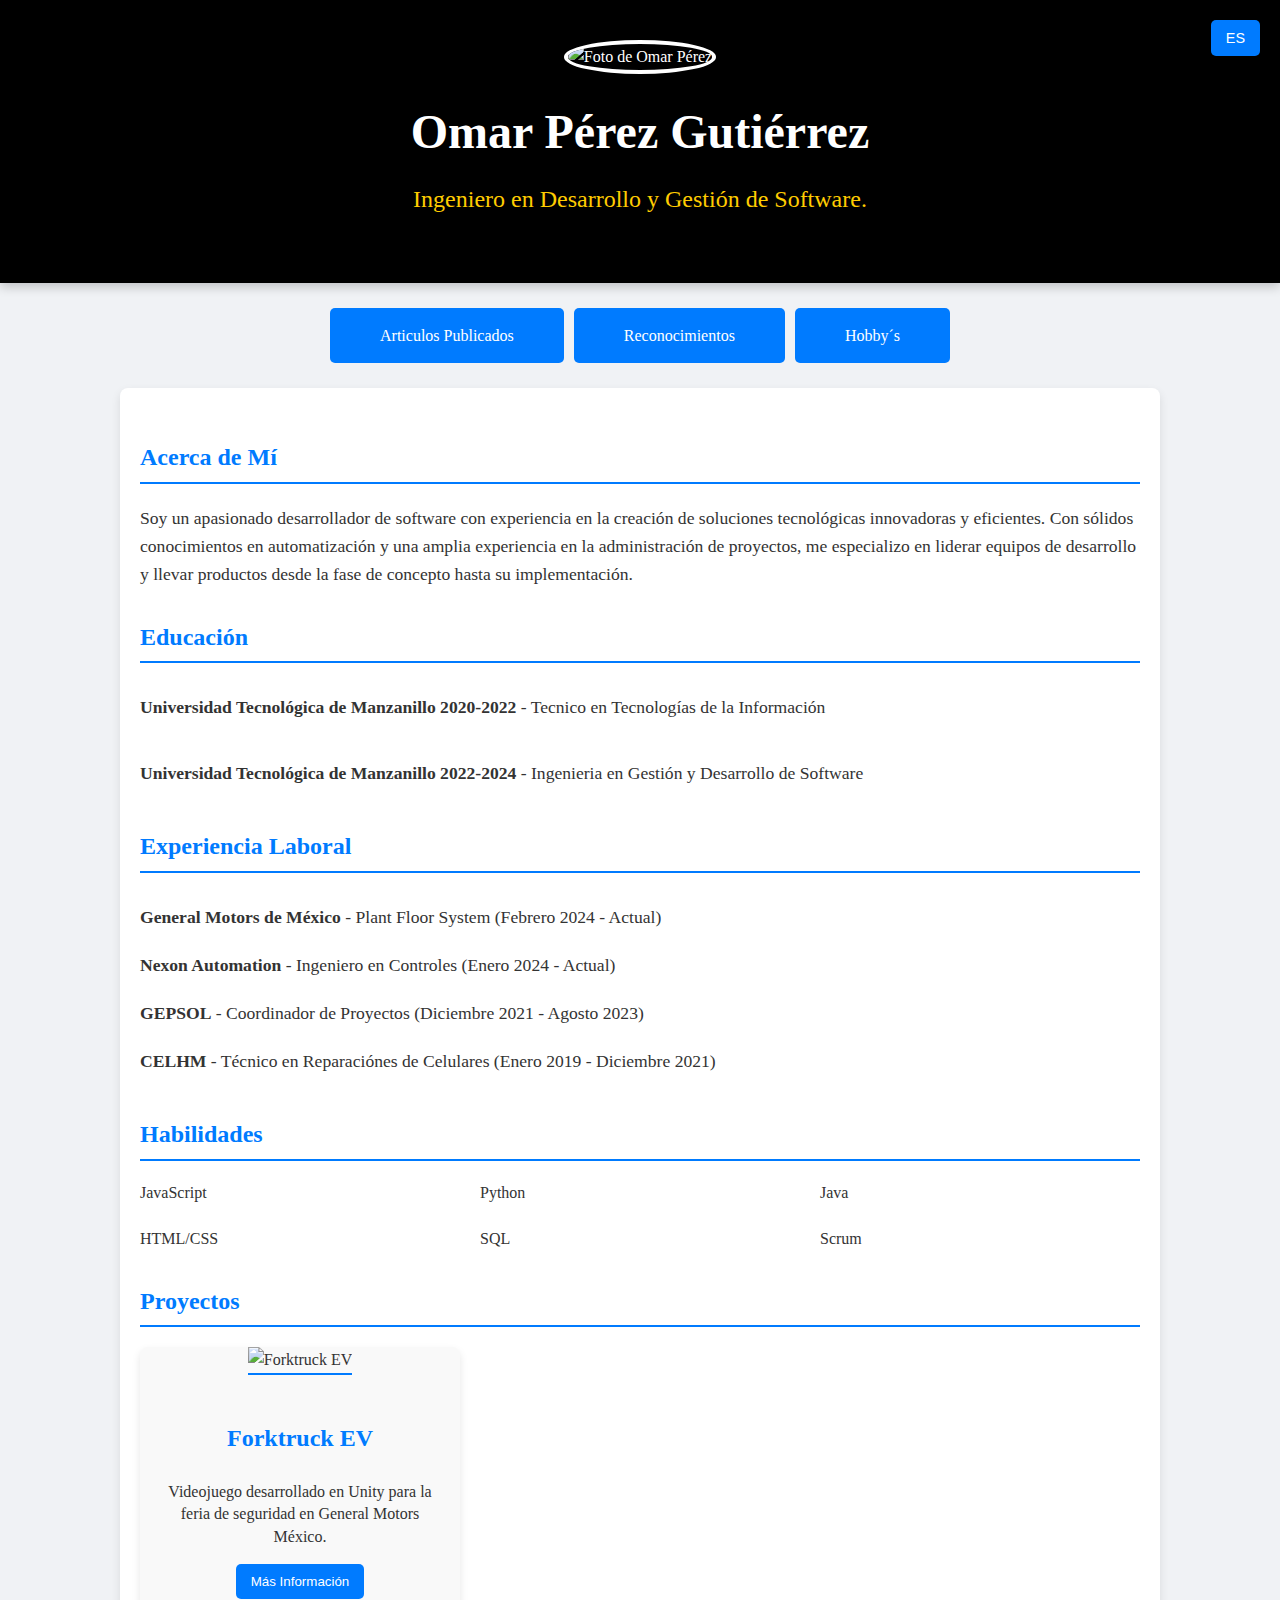
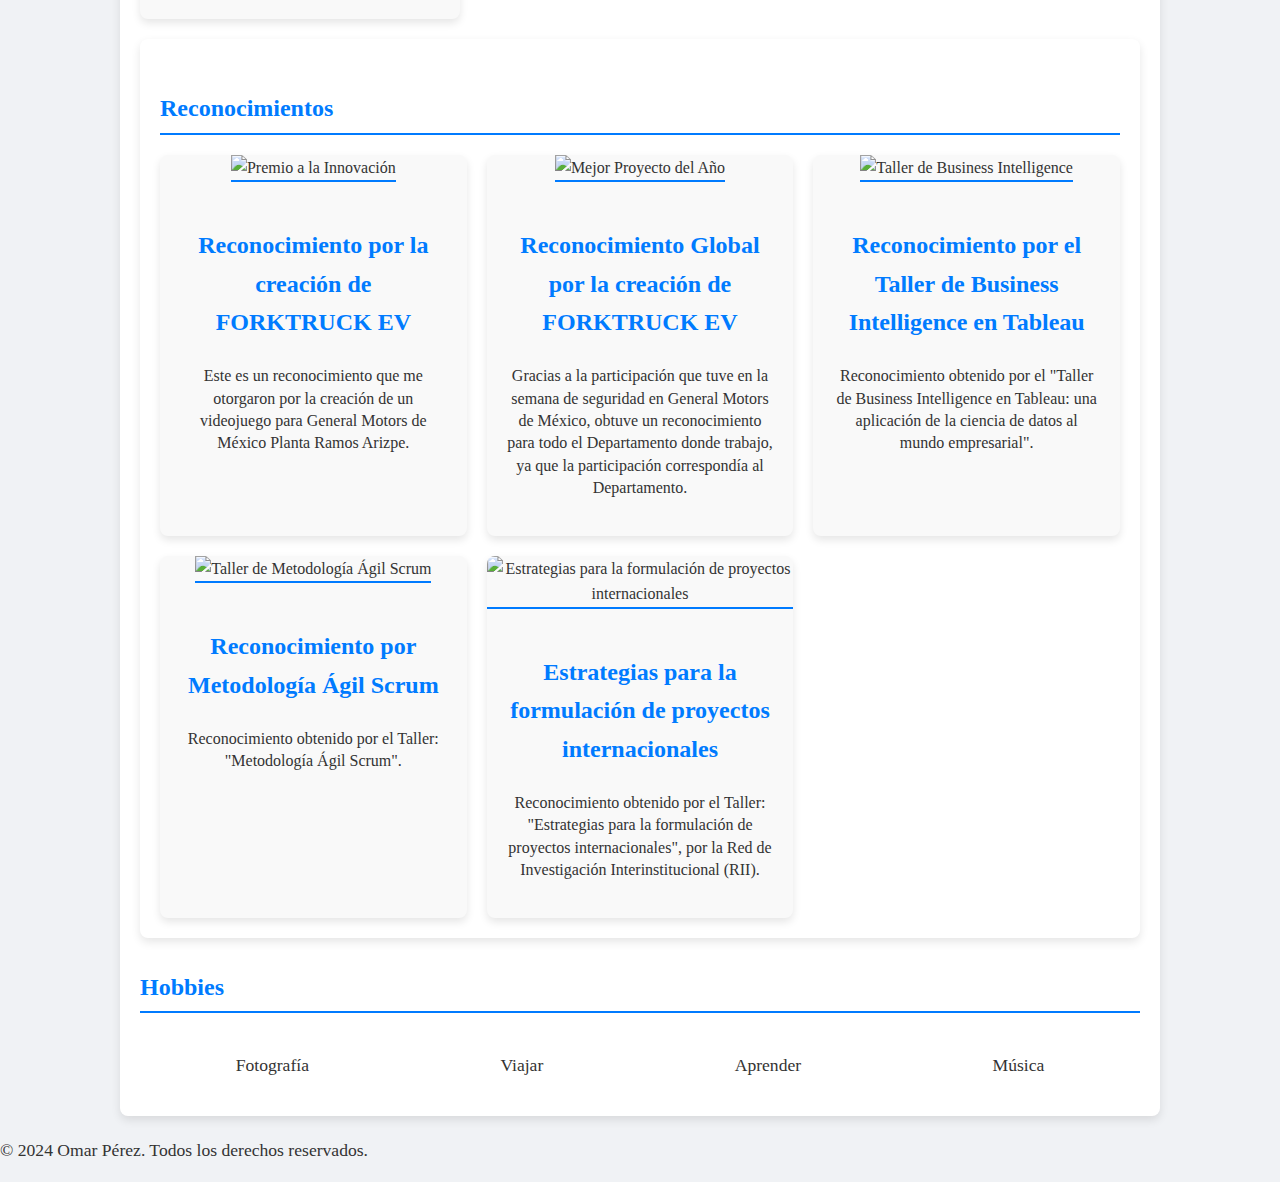
==== index.html @ abc19442 "Update index.html" ====
<!DOCTYPE html>
<html lang="es">
<head>
    <meta charset="UTF-8">
    <meta name="viewport" content="width=device-width, initial-scale=1.0">
    <title>Currículum de Omar Pérez</title>
    <link rel="stylesheet" href="styles.css">
  <link rel="shortcut icon" href="https://png.pngtree.com/png-vector/20230408/ourmid/pngtree-cv-icon-vector-design-png-image_6673358.png" />
</head>
<body>

<header>
    <button class="language-toggle" onclick="toggleLanguage()">ES</button>
    <img src="https://media.licdn.com/dms/image/v2/D4E03AQFWwnDQMHV_rg/profile-displayphoto-shrink_800_800/profile-displayphoto-shrink_800_800/0/1728827724752?e=1735171200&v=beta&t=UjxRoz3F2d8dBioPsWRcPm0GmBmwcC8CNykgs4Djg0Y" alt="Foto de Omar Pérez" class="profile-pic">
    <h1>Omar Pérez Gutiérrez</h1>
    <p>Ingeniero en Desarrollo y Gestión de Software.</p>
</header>
  
  
<div class="button-container">
    <a href="articulos.thml" class="button">Articulos Publicados</a>
    <a href="pagina2.html" class="button">Reconocimientos</a>
    <a href="pagina3.html" class="button">Hobby´s</a>
</div>
  
  
  
<div class="container">
    <!-- Acerca de Mí -->
    <section id="acerca-de-mi">
        <h2>Acerca de Mí</h2>
        <p>Soy un apasionado desarrollador de software con experiencia en la creación de soluciones tecnológicas innovadoras y eficientes. Con sólidos conocimientos en automatización y una amplia experiencia en la administración de proyectos, me especializo en liderar equipos de desarrollo y llevar productos desde la fase de concepto hasta su implementación.</p>
    </section>

    <!-- Educación -->
    <section id="educacion">
        <h2>Educación</h2>
        <ul>
            <li><strong>Universidad Tecnológica de Manzanillo 2020-2022</strong> - Tecnico en Tecnologías de la Información</li>
        </ul>
      <ul>
            <li><strong>Universidad Tecnológica de Manzanillo 2022-2024</strong> - Ingenieria en Gestión y Desarrollo de Software</li>
        </ul>
      
    </section>

    <!-- Experiencia -->
    <section id="experiencia">
        <h2>Experiencia Laboral</h2>
        <ul>
            <li><strong>General Motors de México</strong> - Plant Floor System (Febrero 2024 - Actual)</li>
            <li><strong>Nexon Automation</strong> - Ingeniero en Controles (Enero 2024 - Actual)</li>
            <li><strong>GEPSOL</strong> - Coordinador de Proyectos (Diciembre 2021 - Agosto 2023)</li>
            <li><strong>CELHM</strong> - Técnico en Reparaciónes de Celulares (Enero 2019 - Diciembre 2021)</li>
        </ul>
    </section>
  
 <!-- Habilidades -->
    <section id="habilidades">
        <h2>Habilidades</h2>
        <div class="skills">
            <div>JavaScript</div>
            <div>Python</div>
            <div>Java</div>
            <div>HTML/CSS</div>
            <div>SQL</div>
            <div>Scrum</div>
        </div>
    </section>
  
    <!-- Proyectos -->
    <section id="proyectos">
        <h2>Proyectos</h2>
        <div class="card-container">
            <div class="card">
                <img src="https://media.licdn.com/dms/image/v2/D4E2DAQHV6IVR4_UrGA/profile-treasury-image-shrink_1920_1920/profile-treasury-image-shrink_1920_1920/0/1728596674901?e=1730152800&v=beta&t=wnvPWV7VGn-40qWFDPG9XLgu1O3FG4eMi6cEp6OR1-s" alt="Forktruck EV">
                <div class="card-content">
                    <h3>Forktruck EV</h3>
                    <p>Videojuego desarrollado en Unity para la feria de seguridad en General Motors México.</p>
                    <button class="info-button" onclick="showAlert()">Más Información</button>
                </div>
            </div>
            <!-- Agregar más proyectos aquí -->
          
        </div>
    </section>

  
  
<div class="container">
    <!-- Sección de Reconocimientos -->
    <section id="reconocimientos">
        <h2>Reconocimientos</h2>
        <div class="card-container">
            <div class="card">
                <img src="https://media.licdn.com/dms/image/v2/D4E2DAQHeWmFbeBJMnQ/profile-treasury-image-shrink_800_800/profile-treasury-image-shrink_800_800/0/1728676182315?e=1730149200&v=beta&t=CDo5J23IGkEI3jmJxhGGnj2z08sGaFgPCqKEMFuv-Xg" alt="Premio a la Innovación" >
                <div class="card-content">
                    <h3>Reconocimiento por la creación de FORKTRUCK EV</h3>
                    <p>Este es un reconocimiento que me otorgaron por la creación de un videojuego para General Motors de México Planta Ramos Arizpe.</p>
                </div>
            </div>
            <div class="card">
                <img src="https://media.licdn.com/dms/image/v2/D4E2DAQE7HsrekySH8A/profile-treasury-image-shrink_800_800/profile-treasury-image-shrink_800_800/0/1728680442780?e=1730152800&v=beta&t=YSi068hPWlJ6Jw6rW6gj3Cw-pwyi7NmF3JpcMNuL_R4" alt="Mejor Proyecto del Año">
                <div class="card-content">
                    <h3>Reconocimiento Global por la creación de FORKTRUCK EV</h3>
                    <p>Gracias a la participación que tuve en la semana de seguridad en General Motors de México, obtuve un reconocimiento para todo el Departamento donde trabajo, ya que la participación correspondía al Departamento.</p>
                </div>
            </div>
            <div class="card">
                <img src="https://media.licdn.com/dms/image/v2/D4E22AQFPoexVMvzWmA/feedshare-shrink_2048_1536/feedshare-shrink_2048_1536/0/1714673276203?e=1732752000&v=beta&t=sOwDbNfxE-YDXv6HWOwrVwE-HjGouhTrXp4DrkxqQ0k" alt="Taller de Business Intelligence">
                <div class="card-content">
                    <h3>Reconocimiento por el Taller de Business Intelligence en Tableau</h3>
                    <p>Reconocimiento obtenido por el "Taller de Business Intelligence en Tableau: una aplicación de la ciencia de datos al mundo empresarial".</p>
                </div>
            </div>
            <div class="card">
                <img src="https://media.licdn.com/dms/image/v2/D4D22AQEtXjODZ8j4Jg/feedshare-shrink_2048_1536/feedshare-shrink_2048_1536/0/1714673725637?e=1732752000&v=beta&t=wKYGNKyriSaJUzuvsR-f1SkUP4nhFpG_pyFwAxkLb04" alt="Taller de Metodología Ágil Scrum">
                <div class="card-content">
                    <h3>Reconocimiento por Metodología Ágil Scrum</h3>
                    <p>Reconocimiento obtenido por el Taller: "Metodología Ágil Scrum".</p>
                </div>
            </div>
            <div class="card">
                <img src="https://media.licdn.com/dms/image/v2/D4D22AQEaBu2p-6vHUw/feedshare-shrink_2048_1536/feedshare-shrink_2048_1536/0/1714673866809?e=1732752000&v=beta&t=qMdxqdF_9UaFSM4TK4jXnQ0ti-fmVT1AEsrVL18Zb3I" alt="Estrategias para la formulación de proyectos internacionales">
                <div class="card-content">
                    <h3>Estrategias para la formulación de proyectos internacionales</h3>
                    <p>Reconocimiento obtenido por el Taller: "Estrategias para la formulación de proyectos internacionales", por la Red de Investigación Interinstitucional (RII).</p>
                </div>
            </div>
        </div>
    </section>

 
</div>

  
  
  
    <!-- Hobbies -->
    <section id="hobbies">
        <h2>Hobbies</h2>
        <div class="hobbies-container">
            <div class="hobby-item">
                <i class="fas fa-camera"></i>
                <p>Fotografía</p>
            </div>
            <div class="hobby-item">
                <i class="fas fa-plane"></i>
                <p>Viajar</p>
            </div>
            <div class="hobby-item">
                <i class="fas fa-book"></i>
                <p>Aprender</p>
            </div>
            <div class="hobby-item">
                <i class="fas fa-music"></i>
                <p>Música</p>
            </div>
        </div>
    </section>
</div>

<footer>
    <p>&copy; 2024 Omar Pérez. Todos los derechos reservados.</p>
</footer>

<!-- Contenedor de la alerta -->
<div id="alert">
    <div class="alert-content">
        <button class="close-button" onclick="closeAlert()">Cerrar</button>
        <h2>Información del Proyecto</h2>
        <p>Forktruck EV fue desarrollado en Unity Hub para la feria de seguridad de General Motors México, combinando gamificación y aprendizaje sobre seguridad industrial.</p>
    </div>
</div>

<script src="scripts.js"></script>
</body>
</html>
---- styles.css ----
/* Estilos Generales */
body {
    font<!DOCTYPE html>
<html lang="es">
<head>
    <meta charset="UTF-8">
    <meta name="viewport" content="width=device-width, initial-scale=1.0">
    <title>Currículum de Omar Pérez</title>
    <link rel="stylesheet" href="styles.css">
</head>
<body>

<header>
    <button class="language-toggle" onclick="toggleLanguage()">ES</button>
    <img src="https://media.licdn.com/dms/image/v2/D4E03AQFWwnDQMHV_rg/profile-displayphoto-shrink_800_800/profile-displayphoto-shrink_800_800/0/1728827724752?e=1735171200&v=beta&t=UjxRoz3F2d8dBioPsWRcPm0GmBmwcC8CNykgs4Djg0Y" alt="Foto de Omar Pérez" class="profile-pic">
    <h1>Omar Pérez Gutiérrez</h1>
    <p>Ing. en Desarrollo y Gestión de Software | Software Development and Management Engineer.</p>
</header>

<div class="container">
    <!-- Acerca de Mí -->
    <section id="acerca-de-mi">
        <h2>Acerca de Mí</h2>
        <p>Soy un apasionado desarrollador de software con experiencia en la creación de soluciones tecnológicas innovadoras y eficientes. Con sólidos conocimientos en automatización y una amplia experiencia en la administración de proyectos, me especializo en liderar equipos de desarrollo y llevar productos desde la fase de concepto hasta su implementación.</p>
    </section>

    <!-- Educación -->
    <section id="educacion">
        <h2>Educación</h2>
        <ul>
            <li><strong>Universidad Tecnológica de Manzanillo 2020-2022</strong> - Tecnico en Tecnologías de la Información</li>
        </ul>
      <ul>
            <li><strong>Universidad Tecnológica de Manzanillo 2022-2024</strong> - Ingenieria en Gestión y Desarrollo de Software</li>
        </ul>
      
    </section>

    <!-- Experiencia -->
    <section id="experiencia">
        <h2>Experiencia Laboral</h2>
        <ul>
            <li><strong>General Motors de México</strong> - Plant Floor System (Febrero 2024 - Actual)</li>
            <li><strong>Nexon Automation</strong> - Ingeniero en Controles (Enero 2024 - Actual)</li>
            <li><strong>GEPSOL</strong> - Coordinador de Proyectos (Diciembre 2021 - Agosto 2023)</li>
            <li><strong>CELHM</strong> - Técnico  (Enero 2019 - Diciembre 2021)</li>
        </ul>
    </section>
  
 <!-- Habilidades -->
    <section id="habilidades">
        <h2>Habilidades</h2>
        <div class="skills">
            <div>JavaScript</div>
            <div>Python</div>
            <div>Java</div>
            <div>HTML/CSS</div>
            <div>SQL</div>
            <div>Scrum</div>
        </div>
    </section>
  
    <!-- Proyectos -->
    <section id="proyectos">
        <h2>Proyectos</h2>
        <div class="card-container">
            <div class="card">
                <img src="https://media.licdn.com/dms/image/v2/D4E2DAQHV6IVR4_UrGA/profile-treasury-image-shrink_1920_1920/profile-treasury-image-shrink_1920_1920/0/1728596674901?e=1730152800&v=beta&t=wnvPWV7VGn-40qWFDPG9XLgu1O3FG4eMi6cEp6OR1-s" alt="Forktruck EV">
                <div class="card-content">
                    <h3>Forktruck EV</h3>
                    <p>Videojuego desarrollado en Unity para la feria de seguridad en General Motors México.</p>
                    <button class="info-button" onclick="showAlert()">Más Información</button>
                </div>
            </div>
            <!-- Agregar más proyectos aquí -->
          
        </div>
    </section>

    <!-- Reconocimientos -->
<section id="reconocimientos">
    <h2>Reconocimientos</h2>
    <div class="card-container">
        <div class="card">
            <img src="https://media.licdn.com/dms/image/v2/D4E2DAQHeWmFbeBJMnQ/profile-treasury-image-shrink_800_800/profile-treasury-image-shrink_800_800/0/1728676182315?e=1730149200&v=beta&t=CDo5J23IGkEI3jmJxhGGnj2z08sGaFgPCqKEMFuv-Xg" alt="Premio a la Innovación">
            <div class="card-content">
                <h3>Reconocimiento por la creación de FORKTRUCK EV</h3>
                <p>Este es un reconocimiento que me otorgaron por la creación de un videojuego para General Motors de México Planta Ramos Arizpe.</p>
            </div>
        </div>
        <div class="card">
            <img src="https://media.licdn.com/dms/image/v2/D4E2DAQE7HsrekySH8A/profile-treasury-image-shrink_800_800/profile-treasury-image-shrink_800_800/0/1728680442780?e=1730152800&v=beta&t=YSi068hPWlJ6Jw6rW6gj3Cw-pwyi7NmF3JpcMNuL_R4" alt="Mejor Proyecto del Año">
            <div class="card-content">
                <h3>Reconocimiento Global por la creación de FORKTRUCK EV</h3>
                <p>Gracias a la participación que tuve en la semana de seguridad en General Motors de México, obtuve un reconocimiento para todo el Departamento donde trabajo ya que la participación correspondía al Departamento, la creación del Videojuego fue realizada en su totalidad y obtuve apoyo de otras personas en la organización y realización del stand donde se presentó el videojuego.</p>
            </div>
        </div>
        <!-- Agregar más reconocimientos aquí -->
    </div>
</section>


    <!-- Hobbies -->
    <section id="hobbies">
        <h2>Hobbies</h2>
        <div class="hobbies-container">
            <div class="hobby-item">
                <i class="fas fa-camera"></i>
                <p>Fotografía</p>
            </div>
            <div class="hobby-item">
                <i class="fas fa-plane"></i>
                <p>Viajar</p>
            </div>
            <div class="hobby-item">
                <i class="fas fa-book"></i>
                <p>Aprender</p>
            </div>
            <div class="hobby-item">
                <i class="fas fa-music"></i>
                <p>Música</p>
            </div>
        </div>
    </section>
</div>

<footer>
    <p>&copy; 2024 Omar Pérez. Todos los derechos reservados.</p>
</footer>

<!-- Contenedor de la alerta -->
<div id="alert">
    <div class="alert-content">
        <button class="close-button" onclick="closeAlert()">Cerrar</button>
        <h2>Información del Proyecto</h2>
        <p>Forktruck EV fue desarrollado en Unity Hub para la feria de seguridad de General Motors México, combinando gamificación y aprendizaje sobre seguridad industrial.</p>
    </div>
</div>

<script src="scripts.js"></script>
</body>
</html>
-family: 'Roboto', sans-serif;
    margin: 0;
    padding: 0;
    background-color: #f0f2f5;
    color: #333;
    line-height: 1.6;
}

/* Encabezado */
header {
    background-color: #000;
    color: #fff;
    padding: 40px;
    text-align: center;
    background-image: url('https://source.unsplash.com/1600x900/?technology');
    background-size: cover;
    background-position: center;
    box-shadow: 0 4px 10px rgba(0, 0, 0, 0.2);
    position: relative;
}

header h1 {
    font-size: 3em;
    margin: 0;
}

header p {
    font-size: 1.5em;
    margin-top: 10px;
    color: #ffcc00;
}

/* Estilo para la imagen del perfil */
.profile-pic {
    width: 150px;
    height: 150px;
    border-radius: 50%;
    object-fit: cover;
    border: 4px solid #fff;
    box-shadow: 0 4px 8px rgba(0, 0, 0, 0.2);
    margin-bottom: 20px;
}

/* Botón de cambio de idioma */
.language-toggle {
    position: absolute;
    top: 20px;
    right: 20px;
    padding: 10px 15px;
    background-color: #007bff;
    color: #fff;
    border: none;
    border-radius: 5px;
    cursor: pointer;
    font-size: 0.9em;
    transition: background-color 0.3s;
}

.language-toggle:hover {
    background-color: #0056b3;
}

/* Contenedor Principal */
.container {
    max-width: 1000px;
    margin: 20px auto;
    padding: 20px;
    background-color: #fff;
    border-radius: 8px;
    box-shadow: 0 4px 10px rgba(0, 0, 0, 0.1);
}

h2 {
    color: #007bff;
    border-bottom: 2px solid #007bff;
    padding-bottom: 5px;
    margin-top: 30px;
}

p, ul {
    font-size: 1.1em;
}

ul {
    list-style-type: none;
    padding: 0;
}

ul li {
    padding: 10px 0;
}

/* Proyectos y Reconocimientos */
.card-container {
    display: grid;
    grid-template-columns: repeat(3, 1fr);
    gap: 20px;
    margin-top: 20px;
}

.card {
    background-color: #f9f9f9;
    border-radius: 8px;
    box-shadow: 0 4px 8px rgba(0, 0, 0, 0.1);
    overflow: hidden;
    text-align: center;
    transition: transform 0.3s;
}

.card:hover {
    transform: translateY(-5px);
}

.card img {
    width: 100%;
    height: 200px;
    object-fit: cover;
    border-bottom: 2px solid #007bff;
}

.card-content {
    padding: 20px;
}

.card-content h3 {
    color: #007bff;
    font-size: 1.5em;
}

.card-content p {
    font-size: 1em;
    line-height: 1.4;
}


/* Botón de información */
.info-button {
    padding: 10px 15px;
    background-color: #007bff;
    color: #fff;
    border: none;
    border-radius: 5px;
    cursor: pointer;
    transition: background-color 0.3s;
}

.info-button:hover {
    background-color: #0056b3;
}

/* Estilo de Hobbies */
.hobbies-container {
    display: flex;
    justify-content: space-around;
    margin-top: 20px;
}

.hobby-item {
    text-align: center;
}

.hobby-item i {
    font-size: 2em;
    color: #007bff;
}

/* Alerta */
#alert {
    display: none;
    position: fixed;
    top: 0;
    left: 0;
    width: 100%;
    height: 100%;
    background-color: rgba(0, 0, 0, 0.7);
    justify-content: center;
    align-items: center;
}

.alert-content {
    background-color: #fff;
    padding: 30px;
    border-radius: 8px;
    text-align: center;
    max-width: 400px;
    box-shadow: 0 4px 10px rgba(0, 0, 0, 0.3);
}

.close-button {
    background-color: #ff0000;
    color: #fff;
    border: none;
    padding: 10px 15px;
    border-radius: 5px;
    cursor: pointer;
    margin-bottom: 20px;
}

        /* Habilidades en Grid */
        .skills {
            display: grid;
            grid-template-columns: repeat(3, 1fr);
            gap: 20px;
        }

        .button-container {
            display: flex; /* Alinea los botones en horizontal */
            justify-content: center; /* Centra los botones */
            margin-top: 20px; /* Espacio superior */
        }
        .button {
            background-color: #007bff; /* Color de fondo del botón */
            border: none; /* Sin borde */
            color: white; /* Color del texto */
            padding: 15px 50px; /* Espaciado interno */
            text-align: center; /* Centra el texto */
            text-decoration: none; /* Sin subrayado */
            display: inline-block; /* Para que se comporten como botones */
            margin: 5px; /* Espacio entre botones */
            cursor: pointer; /* Cambia el cursor al pasar el mouse */
            border-radius: 5px; /* Bordes redondeados */
        }
        .button:hover {
            background-color: #45a049; /* Color de fondo al pasar el mouse */
        }
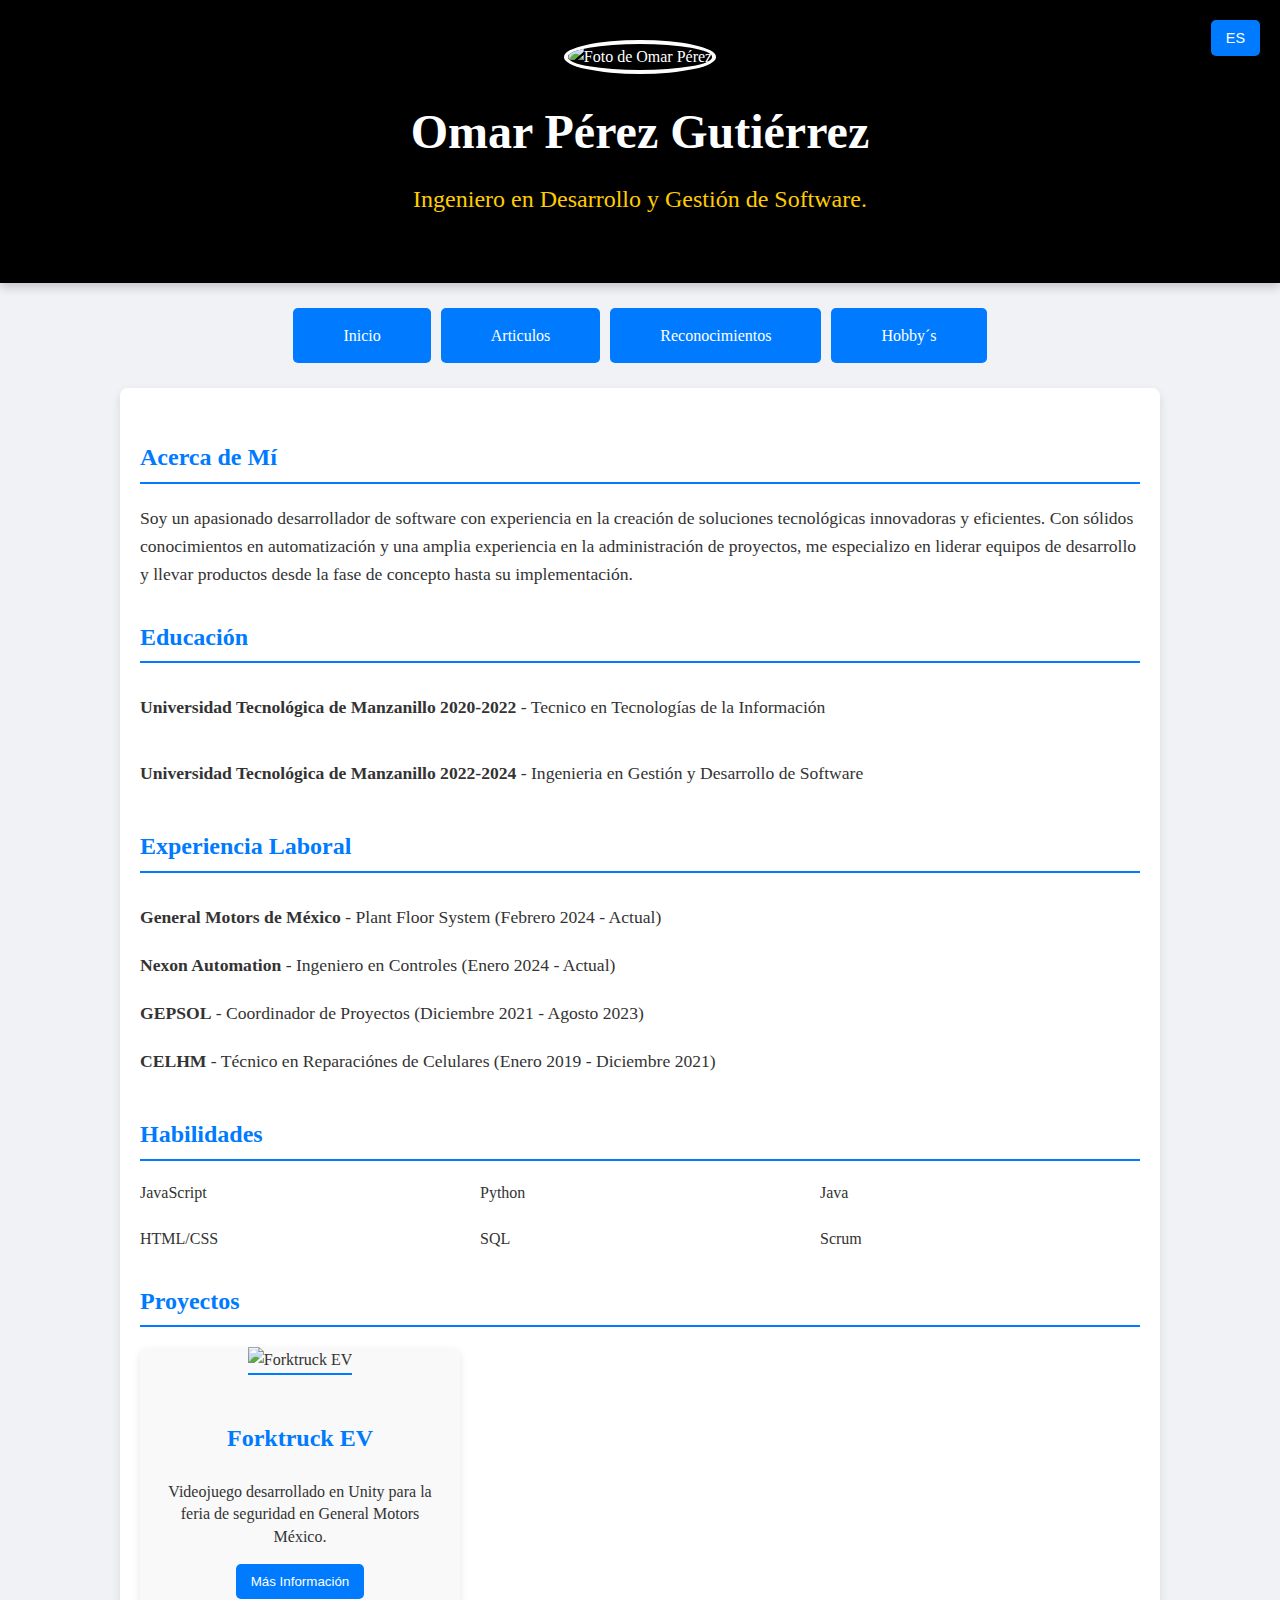
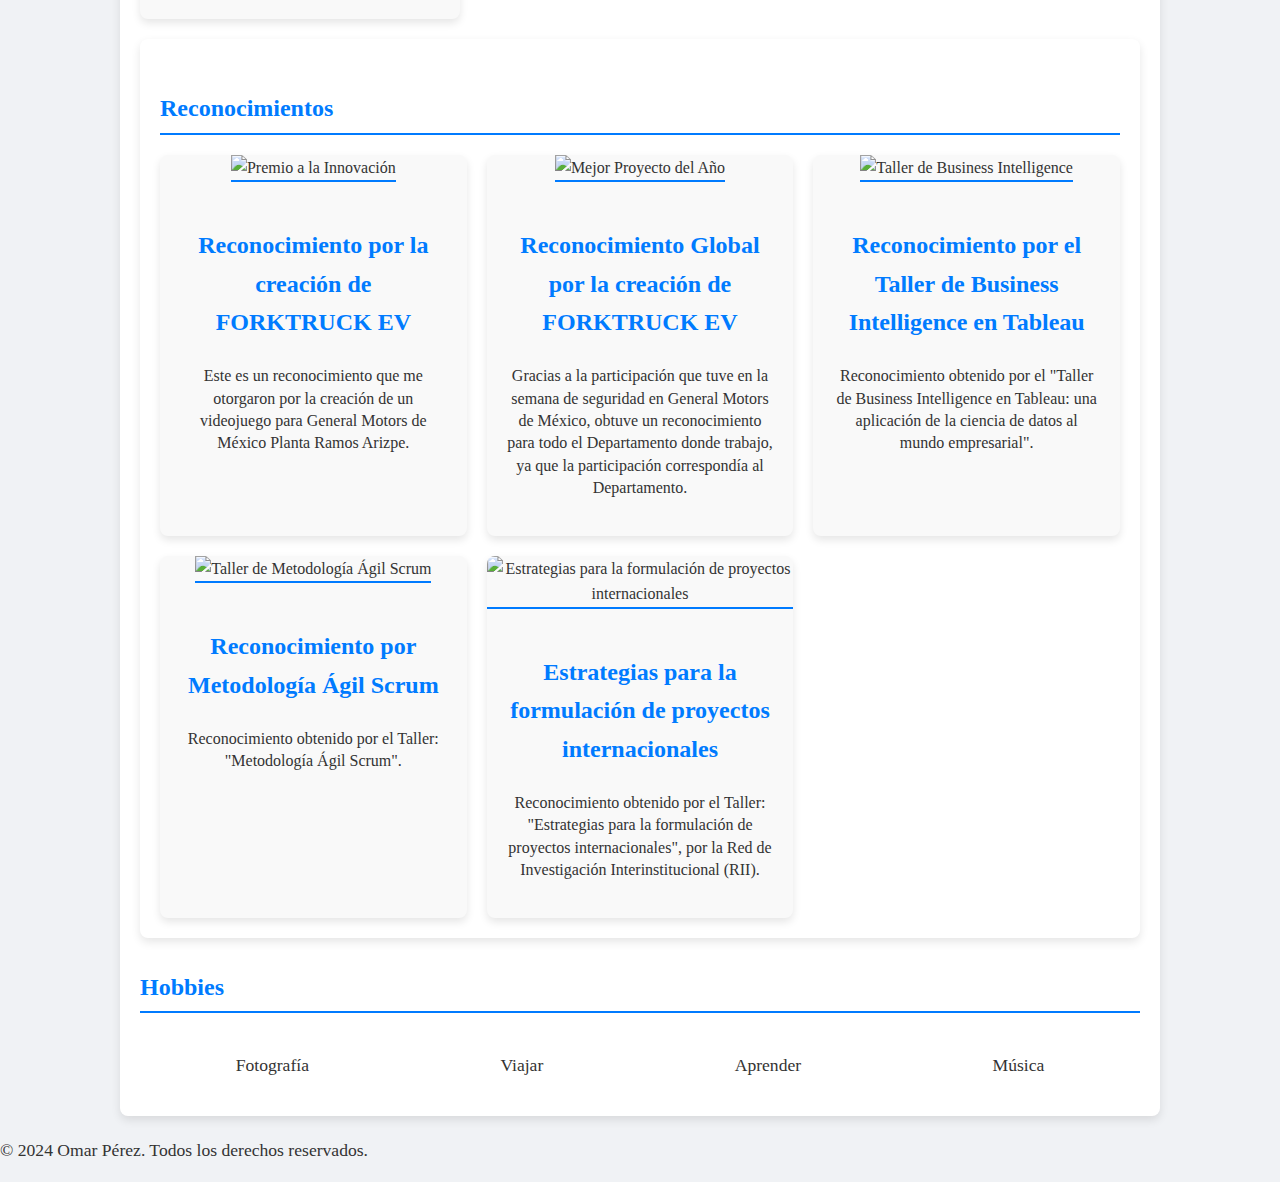
==== commit 8c60b309: "Update index.html" ====
--- a/index.html
+++ b/index.html
@@ -1,177 +1,176 @@
 <!DOCTYPE html>
 <html lang="es">
+
 <head>
-    <meta charset="UTF-8">
-    <meta name="viewport" content="width=device-width, initial-scale=1.0">
-    <title>Currículum de Omar Pérez</title>
-    <link rel="stylesheet" href="styles.css">
-  <link rel="shortcut icon" href="https://png.pngtree.com/png-vector/20230408/ourmid/pngtree-cv-icon-vector-design-png-image_6673358.png" />
+   <meta charset="UTF-8">
+   <meta name="viewport" content="width=device-width, initial-scale=1.0">
+   <title>Currículum de Omar Pérez</title>
+   <link rel="stylesheet" href="styles.css">
+   <link rel="shortcut icon" href="https://png.pngtree.com/png-vector/20230408/ourmid/pngtree-cv-icon-vector-design-png-image_6673358.png" />
 </head>
+
 <body>
 
-<header>
-    <button class="language-toggle" onclick="toggleLanguage()">ES</button>
-    <img src="https://media.licdn.com/dms/image/v2/D4E03AQFWwnDQMHV_rg/profile-displayphoto-shrink_800_800/profile-displayphoto-shrink_800_800/0/1728827724752?e=1735171200&v=beta&t=UjxRoz3F2d8dBioPsWRcPm0GmBmwcC8CNykgs4Djg0Y" alt="Foto de Omar Pérez" class="profile-pic">
-    <h1>Omar Pérez Gutiérrez</h1>
-    <p>Ingeniero en Desarrollo y Gestión de Software.</p>
-</header>
-  
-  
-<div class="button-container">
-    <a href="articulos.thml" class="button">Articulos Publicados</a>
-    <a href="pagina2.html" class="button">Reconocimientos</a>
-    <a href="pagina3.html" class="button">Hobby´s</a>
-</div>
-  
-  
-  
-<div class="container">
-    <!-- Acerca de Mí -->
-    <section id="acerca-de-mi">
-        <h2>Acerca de Mí</h2>
-        <p>Soy un apasionado desarrollador de software con experiencia en la creación de soluciones tecnológicas innovadoras y eficientes. Con sólidos conocimientos en automatización y una amplia experiencia en la administración de proyectos, me especializo en liderar equipos de desarrollo y llevar productos desde la fase de concepto hasta su implementación.</p>
-    </section>
+   <header>
+      <button class="language-toggle" onclick="toggleLanguage()">ES</button>
+      <img src="https://media.licdn.com/dms/image/v2/D4E03AQFWwnDQMHV_rg/profile-displayphoto-shrink_800_800/profile-displayphoto-shrink_800_800/0/1728827724752?e=1735171200&v=beta&t=UjxRoz3F2d8dBioPsWRcPm0GmBmwcC8CNykgs4Djg0Y" alt="Foto de Omar Pérez" class="profile-pic">
+      <h1>Omar Pérez Gutiérrez</h1>
+      <p>Ingeniero en Desarrollo y Gestión de Software.</p>
+   </header>
 
-    <!-- Educación -->
-    <section id="educacion">
-        <h2>Educación</h2>
-        <ul>
+   <div class="button-container">
+      <a href="pagina1.html" class="button">Inicio</a>
+      <a href="pagina1.html" class="button">Articulos</a>
+      <a href="pagina2.html" class="button">Reconocimientos</a>
+      <a href="pagina3.html" class="button">Hobby´s</a>
+   </div>
+
+   <div class="container">
+      <!-- Acerca de Mí -->
+      <section id="acerca-de-mi">
+         <h2>Acerca de Mí</h2>
+         <p>Soy un apasionado desarrollador de software con experiencia en la creación de soluciones tecnológicas innovadoras y eficientes. Con sólidos conocimientos en automatización y una amplia experiencia en la administración de proyectos, me especializo en liderar equipos de desarrollo y llevar productos desde la fase de concepto hasta su implementación.</p>
+      </section>
+
+      <!-- Educación -->
+      <section id="educacion">
+         <h2>Educación</h2>
+         <ul>
             <li><strong>Universidad Tecnológica de Manzanillo 2020-2022</strong> - Tecnico en Tecnologías de la Información</li>
-        </ul>
-      <ul>
+         </ul>
+         <ul>
             <li><strong>Universidad Tecnológica de Manzanillo 2022-2024</strong> - Ingenieria en Gestión y Desarrollo de Software</li>
-        </ul>
-      
-    </section>
+         </ul>
 
-    <!-- Experiencia -->
-    <section id="experiencia">
-        <h2>Experiencia Laboral</h2>
-        <ul>
+      </section>
+
+      <!-- Experiencia -->
+      <section id="experiencia">
+         <h2>Experiencia Laboral</h2>
+         <ul>
             <li><strong>General Motors de México</strong> - Plant Floor System (Febrero 2024 - Actual)</li>
             <li><strong>Nexon Automation</strong> - Ingeniero en Controles (Enero 2024 - Actual)</li>
             <li><strong>GEPSOL</strong> - Coordinador de Proyectos (Diciembre 2021 - Agosto 2023)</li>
             <li><strong>CELHM</strong> - Técnico en Reparaciónes de Celulares (Enero 2019 - Diciembre 2021)</li>
-        </ul>
-    </section>
-  
- <!-- Habilidades -->
-    <section id="habilidades">
-        <h2>Habilidades</h2>
-        <div class="skills">
+         </ul>
+      </section>
+
+      <!-- Habilidades -->
+      <section id="habilidades">
+         <h2>Habilidades</h2>
+         <div class="skills">
             <div>JavaScript</div>
             <div>Python</div>
             <div>Java</div>
             <div>HTML/CSS</div>
             <div>SQL</div>
             <div>Scrum</div>
-        </div>
-    </section>
-  
-    <!-- Proyectos -->
-    <section id="proyectos">
-        <h2>Proyectos</h2>
-        <div class="card-container">
+         </div>
+      </section>
+
+      <!-- Proyectos -->
+      <section id="proyectos">
+         <h2>Proyectos</h2>
+         <div class="card-container">
             <div class="card">
-                <img src="https://media.licdn.com/dms/image/v2/D4E2DAQHV6IVR4_UrGA/profile-treasury-image-shrink_1920_1920/profile-treasury-image-shrink_1920_1920/0/1728596674901?e=1730152800&v=beta&t=wnvPWV7VGn-40qWFDPG9XLgu1O3FG4eMi6cEp6OR1-s" alt="Forktruck EV">
-                <div class="card-content">
-                    <h3>Forktruck EV</h3>
-                    <p>Videojuego desarrollado en Unity para la feria de seguridad en General Motors México.</p>
-                    <button class="info-button" onclick="showAlert()">Más Información</button>
-                </div>
+               <img src="https://media.licdn.com/dms/image/v2/D4E2DAQHV6IVR4_UrGA/profile-treasury-image-shrink_1920_1920/profile-treasury-image-shrink_1920_1920/0/1728596674901?e=1730152800&v=beta&t=wnvPWV7VGn-40qWFDPG9XLgu1O3FG4eMi6cEp6OR1-s" alt="Forktruck EV">
+               <div class="card-content">
+                  <h3>Forktruck EV</h3>
+                  <p>Videojuego desarrollado en Unity para la feria de seguridad en General Motors México.</p>
+                  <button class="info-button" onclick="showAlert()">Más Información</button>
+               </div>
             </div>
             <!-- Agregar más proyectos aquí -->
-          
-        </div>
-    </section>
 
-  
-  
-<div class="container">
-    <!-- Sección de Reconocimientos -->
-    <section id="reconocimientos">
-        <h2>Reconocimientos</h2>
-        <div class="card-container">
-            <div class="card">
-                <img src="https://media.licdn.com/dms/image/v2/D4E2DAQHeWmFbeBJMnQ/profile-treasury-image-shrink_800_800/profile-treasury-image-shrink_800_800/0/1728676182315?e=1730149200&v=beta&t=CDo5J23IGkEI3jmJxhGGnj2z08sGaFgPCqKEMFuv-Xg" alt="Premio a la Innovación" >
-                <div class="card-content">
-                    <h3>Reconocimiento por la creación de FORKTRUCK EV</h3>
-                    <p>Este es un reconocimiento que me otorgaron por la creación de un videojuego para General Motors de México Planta Ramos Arizpe.</p>
-                </div>
+         </div>
+      </section>
+
+      <div class="container">
+         <!-- Sección de Reconocimientos -->
+         <section id="reconocimientos">
+            <h2>Reconocimientos</h2>
+            <div class="card-container">
+               <div class="card">
+                  <img src="https://media.licdn.com/dms/image/v2/D4E2DAQHeWmFbeBJMnQ/profile-treasury-image-shrink_800_800/profile-treasury-image-shrink_800_800/0/1728676182315?e=1730149200&v=beta&t=CDo5J23IGkEI3jmJxhGGnj2z08sGaFgPCqKEMFuv-Xg" alt="Premio a la Innovación">
+                  <div class="card-content">
+                     <h3>Reconocimiento por la creación de FORKTRUCK EV</h3>
+                     <p>Este es un reconocimiento que me otorgaron por la creación de un videojuego para General Motors de México Planta Ramos Arizpe.</p>
+                  </div>
+               </div>
+               <div class="card">
+                  <img src="https://media.licdn.com/dms/image/v2/D4E2DAQE7HsrekySH8A/profile-treasury-image-shrink_800_800/profile-treasury-image-shrink_800_800/0/1728680442780?e=1730152800&v=beta&t=YSi068hPWlJ6Jw6rW6gj3Cw-pwyi7NmF3JpcMNuL_R4" alt="Mejor Proyecto del Año">
+                  <div class="card-content">
+                     <h3>Reconocimiento Global por la creación de FORKTRUCK EV</h3>
+                     <p>Gracias a la participación que tuve en la semana de seguridad en General Motors de México, obtuve un reconocimiento para todo el Departamento donde trabajo, ya que la participación correspondía al Departamento.</p>
+                  </div>
+               </div>
+               <div class="card">
+                  <img src="https://media.licdn.com/dms/image/v2/D4E22AQFPoexVMvzWmA/feedshare-shrink_2048_1536/feedshare-shrink_2048_1536/0/1714673276203?e=1732752000&v=beta&t=sOwDbNfxE-YDXv6HWOwrVwE-HjGouhTrXp4DrkxqQ0k" alt="Taller de Business Intelligence">
+                  <div class="card-content">
+                     <h3>Reconocimiento por el Taller de Business Intelligence en Tableau</h3>
+                     <p>Reconocimiento obtenido por el "Taller de Business Intelligence en Tableau: una aplicación de la ciencia de datos al mundo empresarial".</p>
+                  </div>
+               </div>
+               <div class="card">
+                  <img src="https://media.licdn.com/dms/image/v2/D4D22AQEtXjODZ8j4Jg/feedshare-shrink_2048_1536/feedshare-shrink_2048_1536/0/1714673725637?e=1732752000&v=beta&t=wKYGNKyriSaJUzuvsR-f1SkUP4nhFpG_pyFwAxkLb04" alt="Taller de Metodología Ágil Scrum">
+                  <div class="card-content">
+                     <h3>Reconocimiento por Metodología Ágil Scrum</h3>
+                     <p>Reconocimiento obtenido por el Taller: "Metodología Ágil Scrum".</p>
+                  </div>
+               </div>
+               <div class="card">
+                  <img src="https://media.licdn.com/dms/image/v2/D4D22AQEaBu2p-6vHUw/feedshare-shrink_2048_1536/feedshare-shrink_2048_1536/0/1714673866809?e=1732752000&v=beta&t=qMdxqdF_9UaFSM4TK4jXnQ0ti-fmVT1AEsrVL18Zb3I" alt="Estrategias para la formulación de proyectos internacionales">
+                  <div class="card-content">
+                     <h3>Estrategias para la formulación de proyectos internacionales</h3>
+                     <p>Reconocimiento obtenido por el Taller: "Estrategias para la formulación de proyectos internacionales", por la Red de Investigación Interinstitucional (RII).</p>
+                  </div>
+               </div>
             </div>
-            <div class="card">
-                <img src="https://media.licdn.com/dms/image/v2/D4E2DAQE7HsrekySH8A/profile-treasury-image-shrink_800_800/profile-treasury-image-shrink_800_800/0/1728680442780?e=1730152800&v=beta&t=YSi068hPWlJ6Jw6rW6gj3Cw-pwyi7NmF3JpcMNuL_R4" alt="Mejor Proyecto del Año">
-                <div class="card-content">
-                    <h3>Reconocimiento Global por la creación de FORKTRUCK EV</h3>
-                    <p>Gracias a la participación que tuve en la semana de seguridad en General Motors de México, obtuve un reconocimiento para todo el Departamento donde trabajo, ya que la participación correspondía al Departamento.</p>
-                </div>
-            </div>
-            <div class="card">
-                <img src="https://media.licdn.com/dms/image/v2/D4E22AQFPoexVMvzWmA/feedshare-shrink_2048_1536/feedshare-shrink_2048_1536/0/1714673276203?e=1732752000&v=beta&t=sOwDbNfxE-YDXv6HWOwrVwE-HjGouhTrXp4DrkxqQ0k" alt="Taller de Business Intelligence">
-                <div class="card-content">
-                    <h3>Reconocimiento por el Taller de Business Intelligence en Tableau</h3>
-                    <p>Reconocimiento obtenido por el "Taller de Business Intelligence en Tableau: una aplicación de la ciencia de datos al mundo empresarial".</p>
-                </div>
-            </div>
-            <div class="card">
-                <img src="https://media.licdn.com/dms/image/v2/D4D22AQEtXjODZ8j4Jg/feedshare-shrink_2048_1536/feedshare-shrink_2048_1536/0/1714673725637?e=1732752000&v=beta&t=wKYGNKyriSaJUzuvsR-f1SkUP4nhFpG_pyFwAxkLb04" alt="Taller de Metodología Ágil Scrum">
-                <div class="card-content">
-                    <h3>Reconocimiento por Metodología Ágil Scrum</h3>
-                    <p>Reconocimiento obtenido por el Taller: "Metodología Ágil Scrum".</p>
-                </div>
-            </div>
-            <div class="card">
-                <img src="https://media.licdn.com/dms/image/v2/D4D22AQEaBu2p-6vHUw/feedshare-shrink_2048_1536/feedshare-shrink_2048_1536/0/1714673866809?e=1732752000&v=beta&t=qMdxqdF_9UaFSM4TK4jXnQ0ti-fmVT1AEsrVL18Zb3I" alt="Estrategias para la formulación de proyectos internacionales">
-                <div class="card-content">
-                    <h3>Estrategias para la formulación de proyectos internacionales</h3>
-                    <p>Reconocimiento obtenido por el Taller: "Estrategias para la formulación de proyectos internacionales", por la Red de Investigación Interinstitucional (RII).</p>
-                </div>
-            </div>
-        </div>
-    </section>
+         </section>
 
- 
-</div>
+      </div>
 
-  
-  
-  
-    <!-- Hobbies -->
-    <section id="hobbies">
-        <h2>Hobbies</h2>
-        <div class="hobbies-container">
+      <!-- Hobbies -->
+      <section id="hobbies">
+         <h2>Hobbies</h2>
+         <div class="hobbies-container">
             <div class="hobby-item">
-                <i class="fas fa-camera"></i>
-                <p>Fotografía</p>
+               <i class="fas fa-camera"></i>
+               <p>Fotografía</p>
             </div>
             <div class="hobby-item">
-                <i class="fas fa-plane"></i>
-                <p>Viajar</p>
+               <i class="fas fa-plane"></i>
+               <p>Viajar</p>
             </div>
             <div class="hobby-item">
-                <i class="fas fa-book"></i>
-                <p>Aprender</p>
+               <i class="fas fa-book"></i>
+               <p>Aprender</p>
             </div>
             <div class="hobby-item">
-                <i class="fas fa-music"></i>
-                <p>Música</p>
+               <i class="fas fa-music"></i>
+               <p>Música</p>
             </div>
-        </div>
-    </section>
-</div>
+         </div>
+      </section>
+   </div>
 
-<footer>
-    <p>&copy; 2024 Omar Pérez. Todos los derechos reservados.</p>
-</footer>
+   <footer>
+      <p>&copy; 2024 Omar Pérez. Todos los derechos reservados.</p>
+   </footer>
 
-<!-- Contenedor de la alerta -->
-<div id="alert">
-    <div class="alert-content">
-        <button class="close-button" onclick="closeAlert()">Cerrar</button>
-        <h2>Información del Proyecto</h2>
-        <p>Forktruck EV fue desarrollado en Unity Hub para la feria de seguridad de General Motors México, combinando gamificación y aprendizaje sobre seguridad industrial.</p>
-    </div>
-</div>
+   <!-- Contenedor de la alerta -->
+   <div id="alert">
+      <div class="alert-content">
+         <button class="close-button" onclick="closeAlert()">Cerrar</button>
+         <h2>Información del Proyecto</h2>
+         <p>Forktruck EV fue desarrollado en Unity Hub para la feria de seguridad de General Motors México, combinando gamificación y aprendizaje sobre seguridad industrial.</p>
+      </div>
+   </div>
+
+   <script src="scripts.js"></script>
+</body>
+
+</html>
 
 <script src="scripts.js"></script>
 </body>
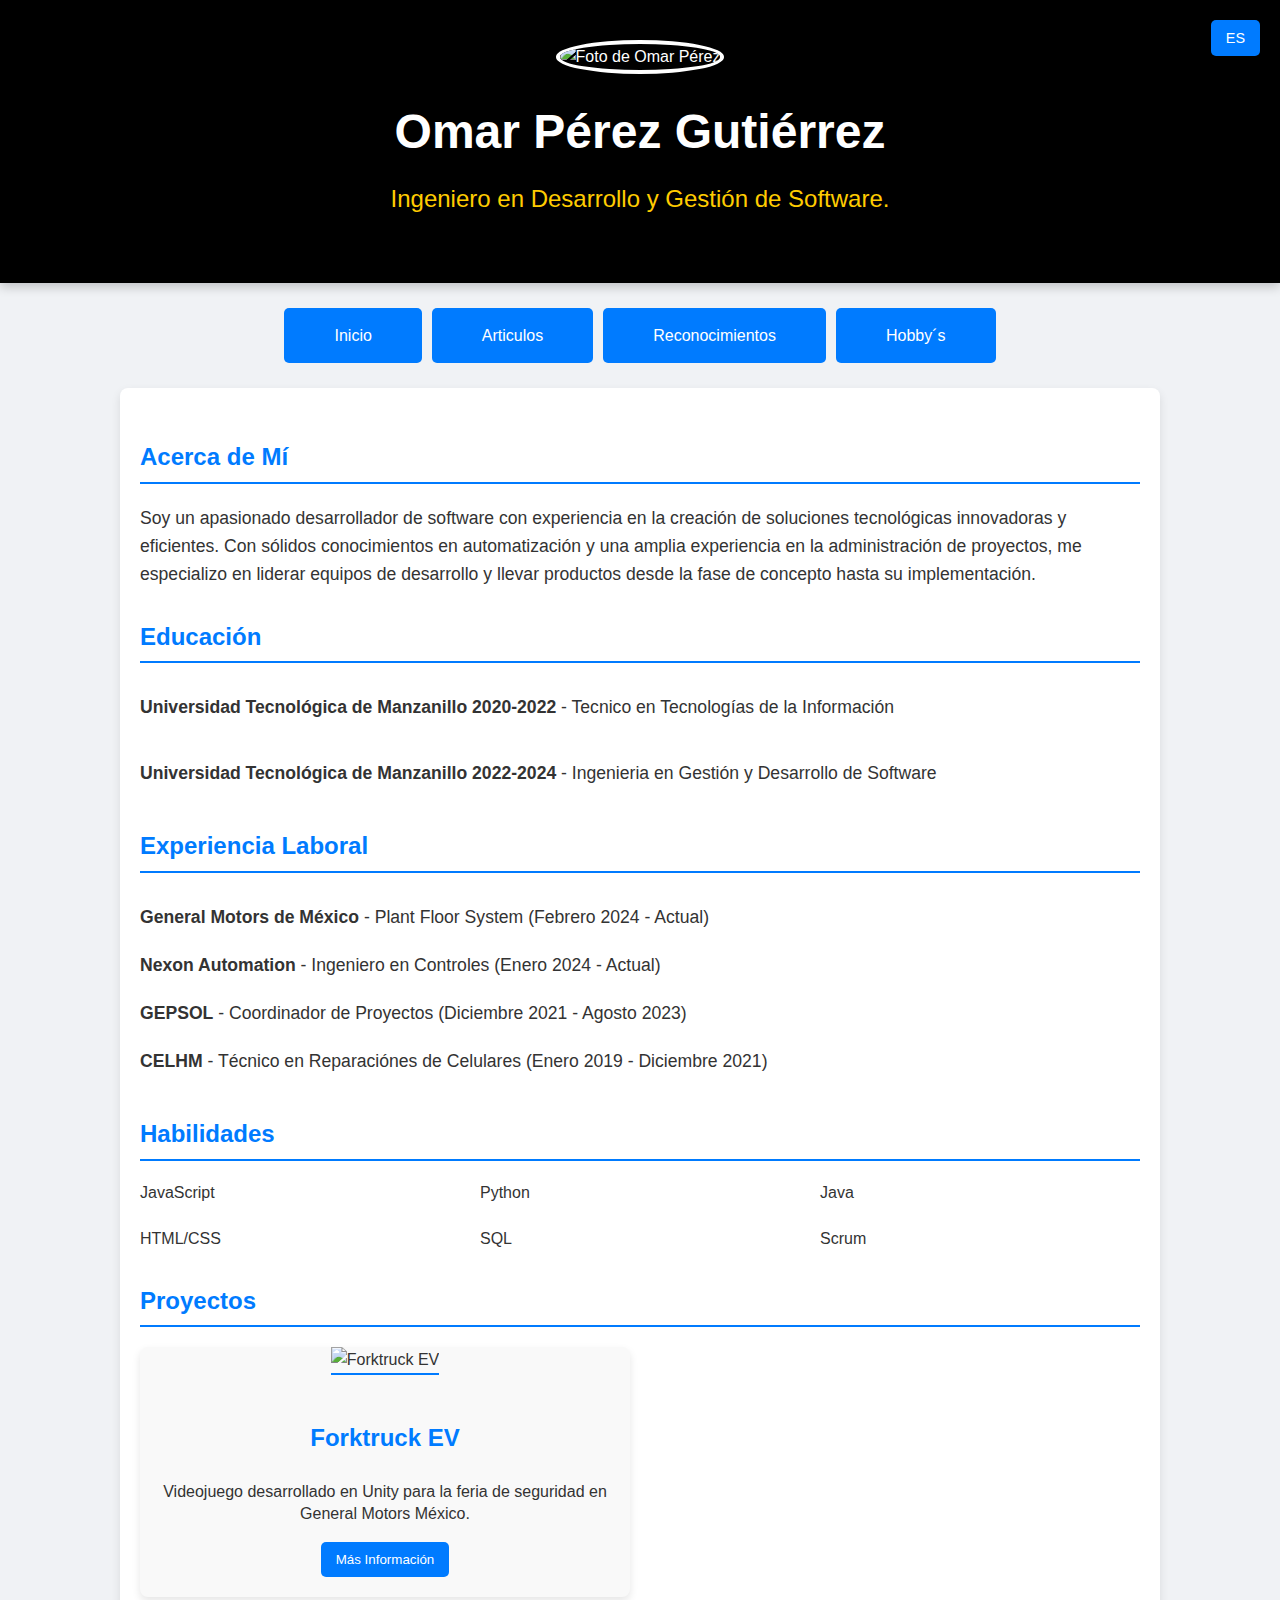
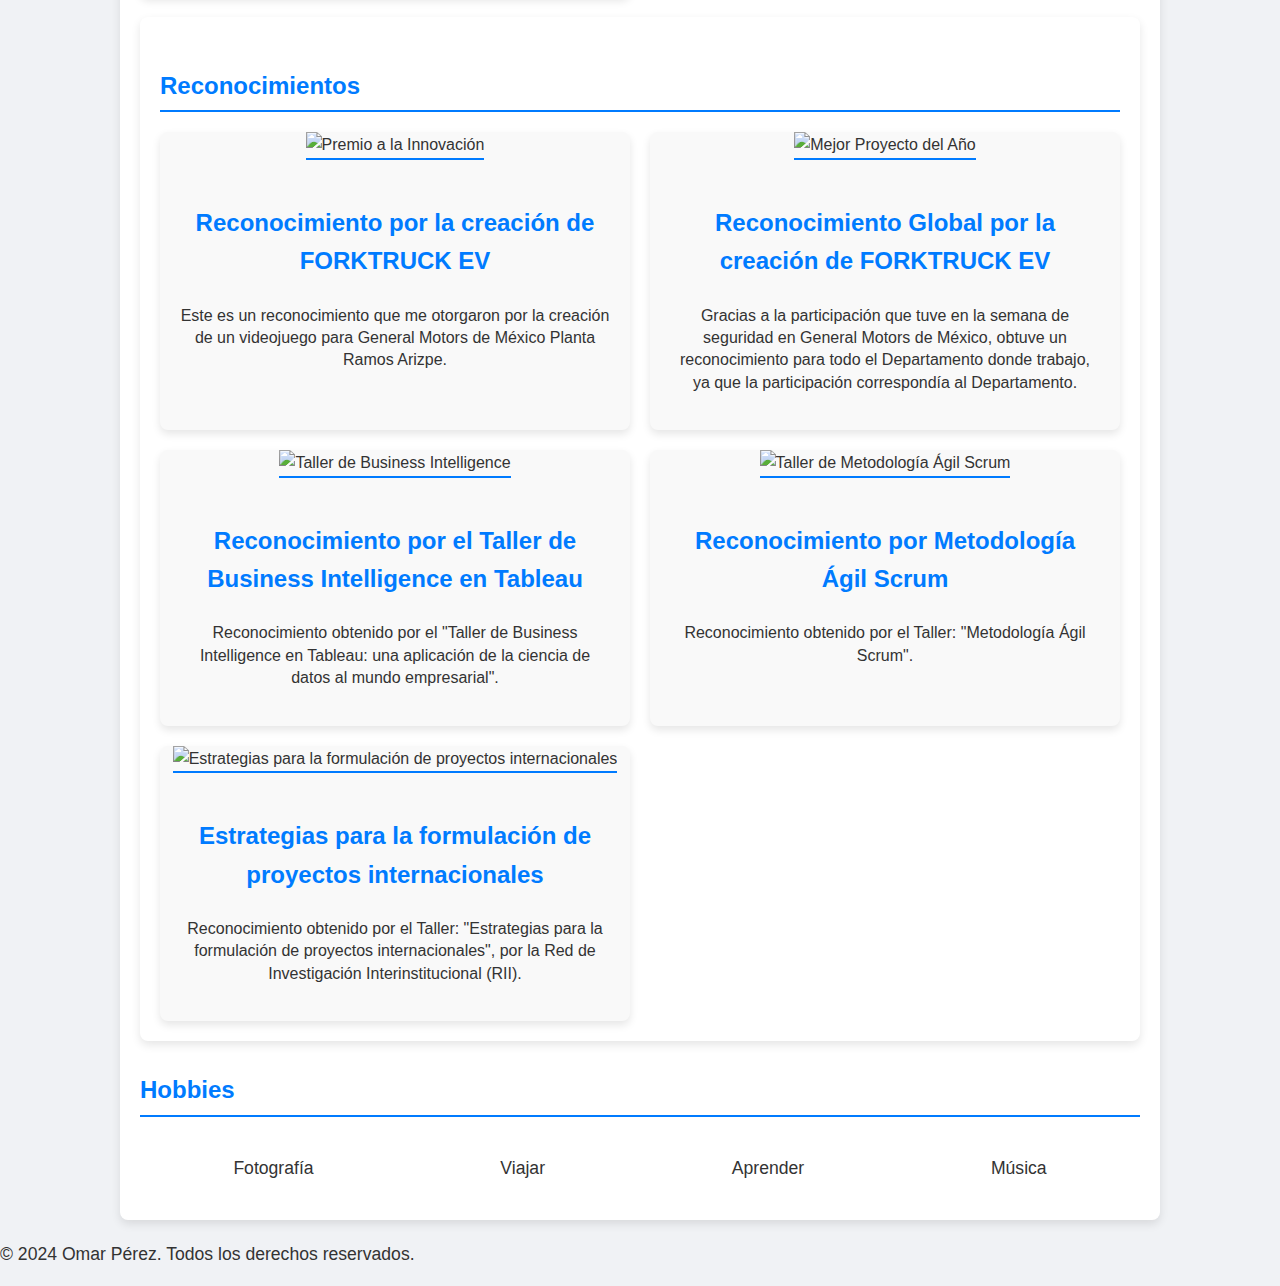
==== commit 6ec17a83: "Update index.html" ====
--- a/index.html
+++ b/index.html
@@ -20,7 +20,7 @@
 
    <div class="button-container">
       <a href="pagina1.html" class="button">Inicio</a>
-      <a href="pagina1.html" class="button">Articulos</a>
+      <a href="articulos.html" class="button">Articulos</a>
       <a href="pagina2.html" class="button">Reconocimientos</a>
       <a href="pagina3.html" class="button">Hobby´s</a>
    </div>
--- a/styles.css
+++ b/styles.css
@@ -1,146 +1,6 @@
 /* Estilos Generales */
 body {
-    font<!DOCTYPE html>
-<html lang="es">
-<head>
-    <meta charset="UTF-8">
-    <meta name="viewport" content="width=device-width, initial-scale=1.0">
-    <title>Currículum de Omar Pérez</title>
-    <link rel="stylesheet" href="styles.css">
-</head>
-<body>
-
-<header>
-    <button class="language-toggle" onclick="toggleLanguage()">ES</button>
-    <img src="https://media.licdn.com/dms/image/v2/D4E03AQFWwnDQMHV_rg/profile-displayphoto-shrink_800_800/profile-displayphoto-shrink_800_800/0/1728827724752?e=1735171200&v=beta&t=UjxRoz3F2d8dBioPsWRcPm0GmBmwcC8CNykgs4Djg0Y" alt="Foto de Omar Pérez" class="profile-pic">
-    <h1>Omar Pérez Gutiérrez</h1>
-    <p>Ing. en Desarrollo y Gestión de Software | Software Development and Management Engineer.</p>
-</header>
-
-<div class="container">
-    <!-- Acerca de Mí -->
-    <section id="acerca-de-mi">
-        <h2>Acerca de Mí</h2>
-        <p>Soy un apasionado desarrollador de software con experiencia en la creación de soluciones tecnológicas innovadoras y eficientes. Con sólidos conocimientos en automatización y una amplia experiencia en la administración de proyectos, me especializo en liderar equipos de desarrollo y llevar productos desde la fase de concepto hasta su implementación.</p>
-    </section>
-
-    <!-- Educación -->
-    <section id="educacion">
-        <h2>Educación</h2>
-        <ul>
-            <li><strong>Universidad Tecnológica de Manzanillo 2020-2022</strong> - Tecnico en Tecnologías de la Información</li>
-        </ul>
-      <ul>
-            <li><strong>Universidad Tecnológica de Manzanillo 2022-2024</strong> - Ingenieria en Gestión y Desarrollo de Software</li>
-        </ul>
-      
-    </section>
-
-    <!-- Experiencia -->
-    <section id="experiencia">
-        <h2>Experiencia Laboral</h2>
-        <ul>
-            <li><strong>General Motors de México</strong> - Plant Floor System (Febrero 2024 - Actual)</li>
-            <li><strong>Nexon Automation</strong> - Ingeniero en Controles (Enero 2024 - Actual)</li>
-            <li><strong>GEPSOL</strong> - Coordinador de Proyectos (Diciembre 2021 - Agosto 2023)</li>
-            <li><strong>CELHM</strong> - Técnico  (Enero 2019 - Diciembre 2021)</li>
-        </ul>
-    </section>
-  
- <!-- Habilidades -->
-    <section id="habilidades">
-        <h2>Habilidades</h2>
-        <div class="skills">
-            <div>JavaScript</div>
-            <div>Python</div>
-            <div>Java</div>
-            <div>HTML/CSS</div>
-            <div>SQL</div>
-            <div>Scrum</div>
-        </div>
-    </section>
-  
-    <!-- Proyectos -->
-    <section id="proyectos">
-        <h2>Proyectos</h2>
-        <div class="card-container">
-            <div class="card">
-                <img src="https://media.licdn.com/dms/image/v2/D4E2DAQHV6IVR4_UrGA/profile-treasury-image-shrink_1920_1920/profile-treasury-image-shrink_1920_1920/0/1728596674901?e=1730152800&v=beta&t=wnvPWV7VGn-40qWFDPG9XLgu1O3FG4eMi6cEp6OR1-s" alt="Forktruck EV">
-                <div class="card-content">
-                    <h3>Forktruck EV</h3>
-                    <p>Videojuego desarrollado en Unity para la feria de seguridad en General Motors México.</p>
-                    <button class="info-button" onclick="showAlert()">Más Información</button>
-                </div>
-            </div>
-            <!-- Agregar más proyectos aquí -->
-          
-        </div>
-    </section>
-
-    <!-- Reconocimientos -->
-<section id="reconocimientos">
-    <h2>Reconocimientos</h2>
-    <div class="card-container">
-        <div class="card">
-            <img src="https://media.licdn.com/dms/image/v2/D4E2DAQHeWmFbeBJMnQ/profile-treasury-image-shrink_800_800/profile-treasury-image-shrink_800_800/0/1728676182315?e=1730149200&v=beta&t=CDo5J23IGkEI3jmJxhGGnj2z08sGaFgPCqKEMFuv-Xg" alt="Premio a la Innovación">
-            <div class="card-content">
-                <h3>Reconocimiento por la creación de FORKTRUCK EV</h3>
-                <p>Este es un reconocimiento que me otorgaron por la creación de un videojuego para General Motors de México Planta Ramos Arizpe.</p>
-            </div>
-        </div>
-        <div class="card">
-            <img src="https://media.licdn.com/dms/image/v2/D4E2DAQE7HsrekySH8A/profile-treasury-image-shrink_800_800/profile-treasury-image-shrink_800_800/0/1728680442780?e=1730152800&v=beta&t=YSi068hPWlJ6Jw6rW6gj3Cw-pwyi7NmF3JpcMNuL_R4" alt="Mejor Proyecto del Año">
-            <div class="card-content">
-                <h3>Reconocimiento Global por la creación de FORKTRUCK EV</h3>
-                <p>Gracias a la participación que tuve en la semana de seguridad en General Motors de México, obtuve un reconocimiento para todo el Departamento donde trabajo ya que la participación correspondía al Departamento, la creación del Videojuego fue realizada en su totalidad y obtuve apoyo de otras personas en la organización y realización del stand donde se presentó el videojuego.</p>
-            </div>
-        </div>
-        <!-- Agregar más reconocimientos aquí -->
-    </div>
-</section>
-
-
-    <!-- Hobbies -->
-    <section id="hobbies">
-        <h2>Hobbies</h2>
-        <div class="hobbies-container">
-            <div class="hobby-item">
-                <i class="fas fa-camera"></i>
-                <p>Fotografía</p>
-            </div>
-            <div class="hobby-item">
-                <i class="fas fa-plane"></i>
-                <p>Viajar</p>
-            </div>
-            <div class="hobby-item">
-                <i class="fas fa-book"></i>
-                <p>Aprender</p>
-            </div>
-            <div class="hobby-item">
-                <i class="fas fa-music"></i>
-                <p>Música</p>
-            </div>
-        </div>
-    </section>
-</div>
-
-<footer>
-    <p>&copy; 2024 Omar Pérez. Todos los derechos reservados.</p>
-</footer>
-
-<!-- Contenedor de la alerta -->
-<div id="alert">
-    <div class="alert-content">
-        <button class="close-button" onclick="closeAlert()">Cerrar</button>
-        <h2>Información del Proyecto</h2>
-        <p>Forktruck EV fue desarrollado en Unity Hub para la feria de seguridad de General Motors México, combinando gamificación y aprendizaje sobre seguridad industrial.</p>
-    </div>
-</div>
-
-<script src="scripts.js"></script>
-</body>
-</html>
--family: 'Roboto', sans-serif;
+    font-family: 'Roboto', sans-serif;
     margin: 0;
     padding: 0;
     background-color: #f0f2f5;
@@ -172,7 +32,7 @@
     color: #ffcc00;
 }
 
-/* Estilo para la imagen del perfil */
+/* Imagen del perfil */
 .profile-pic {
     width: 150px;
     height: 150px;
@@ -235,7 +95,7 @@
 /* Proyectos y Reconocimientos */
 .card-container {
     display: grid;
-    grid-template-columns: repeat(3, 1fr);
+    grid-template-columns: repeat(2, 1fr);
     gap: 20px;
     margin-top: 20px;
 }
@@ -274,7 +134,6 @@
     line-height: 1.4;
 }
 
-
 /* Botón de información */
 .info-button {
     padding: 10px 15px;
@@ -290,7 +149,7 @@
     background-color: #0056b3;
 }
 
-/* Estilo de Hobbies */
+/* Hobbies */
 .hobbies-container {
     display: flex;
     justify-content: space-around;
@@ -338,30 +197,102 @@
     margin-bottom: 20px;
 }
 
-        /* Habilidades en Grid */
-        .skills {
-            display: grid;
-            grid-template-columns: repeat(3, 1fr);
-            gap: 20px;
-        }
-
-        .button-container {
-            display: flex; /* Alinea los botones en horizontal */
-            justify-content: center; /* Centra los botones */
-            margin-top: 20px; /* Espacio superior */
-        }
-        .button {
-            background-color: #007bff; /* Color de fondo del botón */
-            border: none; /* Sin borde */
-            color: white; /* Color del texto */
-            padding: 15px 50px; /* Espaciado interno */
-            text-align: center; /* Centra el texto */
-            text-decoration: none; /* Sin subrayado */
-            display: inline-block; /* Para que se comporten como botones */
-            margin: 5px; /* Espacio entre botones */
-            cursor: pointer; /* Cambia el cursor al pasar el mouse */
-            border-radius: 5px; /* Bordes redondeados */
-        }
-        .button:hover {
-            background-color: #45a049; /* Color de fondo al pasar el mouse */
-        }
+/* Habilidades en Grid */
+.skills {
+    display: grid;
+    grid-template-columns: repeat(3, 1fr);
+    gap: 20px;
+}
+
+/* Botones en contenedor */
+.button-container {
+    display: flex;
+    justify-content: center;
+    margin-top: 20px;
+}
+
+.button {
+    background-color: #007bff;
+    border: none;
+    color: white;
+    padding: 15px 50px;
+    text-align: center;
+    text-decoration: none;
+    display: inline-block;
+    margin: 5px;
+    cursor: pointer;
+    border-radius: 5px;
+}
+
+.button:hover {
+    background-color: #45a049;
+}
+
+/* Estilos Responsivos */
+@media (max-width: 768px) {
+    header h1 {
+        font-size: 2.5em;
+    }
+
+    header p {
+        font-size: 1.2em;
+    }
+
+    .profile-pic {
+        width: 120px;
+        height: 120px;
+    }
+
+    .container {
+        padding: 10px;
+    }
+
+    h2 {
+        font-size: 1.8em;
+    }
+
+    .card-container {
+        grid-template-columns: repeat(2, 1fr);
+    }
+
+    .skills {
+        grid-template-columns: repeat(2, 1fr);
+    }
+
+    .hobbies-container {
+        flex-direction: column;
+        align-items: center;
+    }
+}
+
+@media (max-width: 480px) {
+    header h1 {
+        font-size: 2em;
+    }
+
+    header p {
+        font-size: 1em;
+    }
+
+    .profile-pic {
+        width: 100px;
+        height: 100px;
+    }
+
+    .card {
+        padding: 10px;
+    }
+
+    .card-content h3 {
+        font-size: 1.2em;
+    }
+
+    .card-content p {
+        font-size: 0.9em;
+    }
+
+    .button {
+        padding: 10px 30px;
+        font-size: 0.9em;
+    }
+}
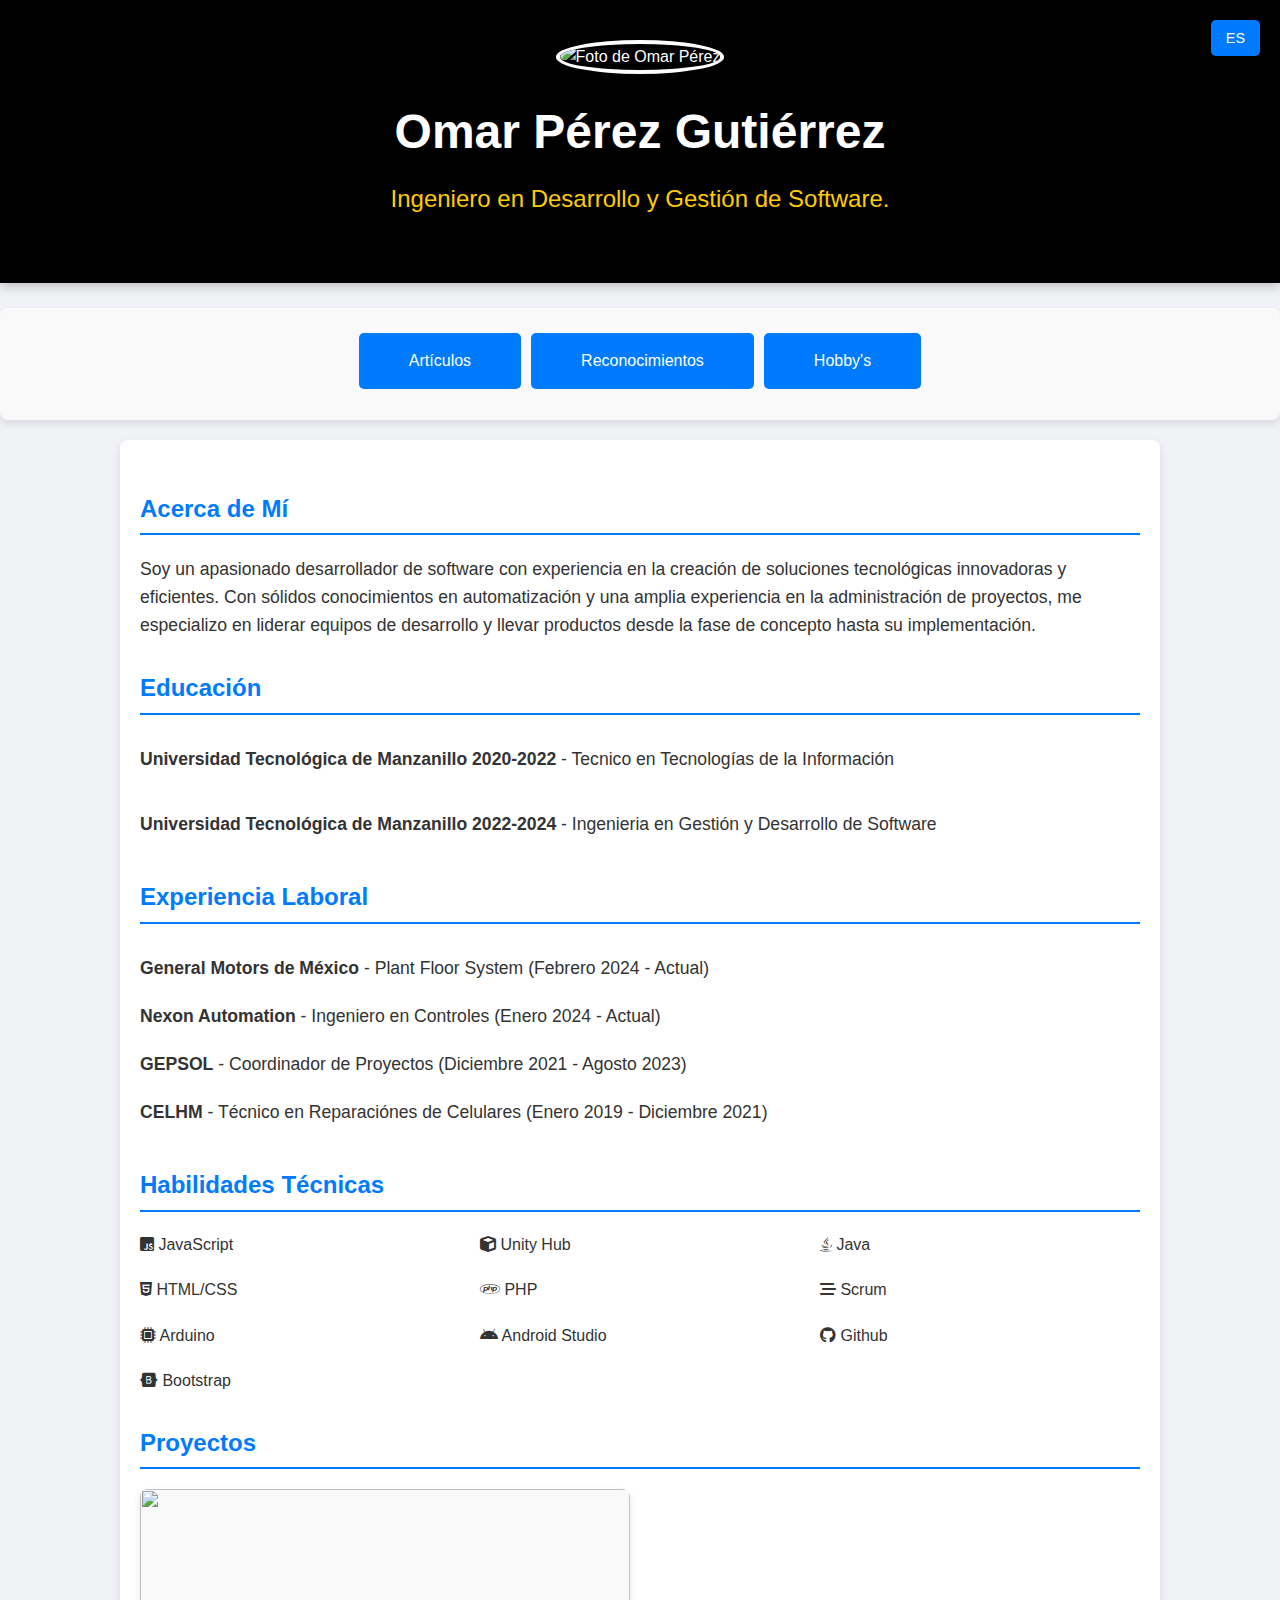
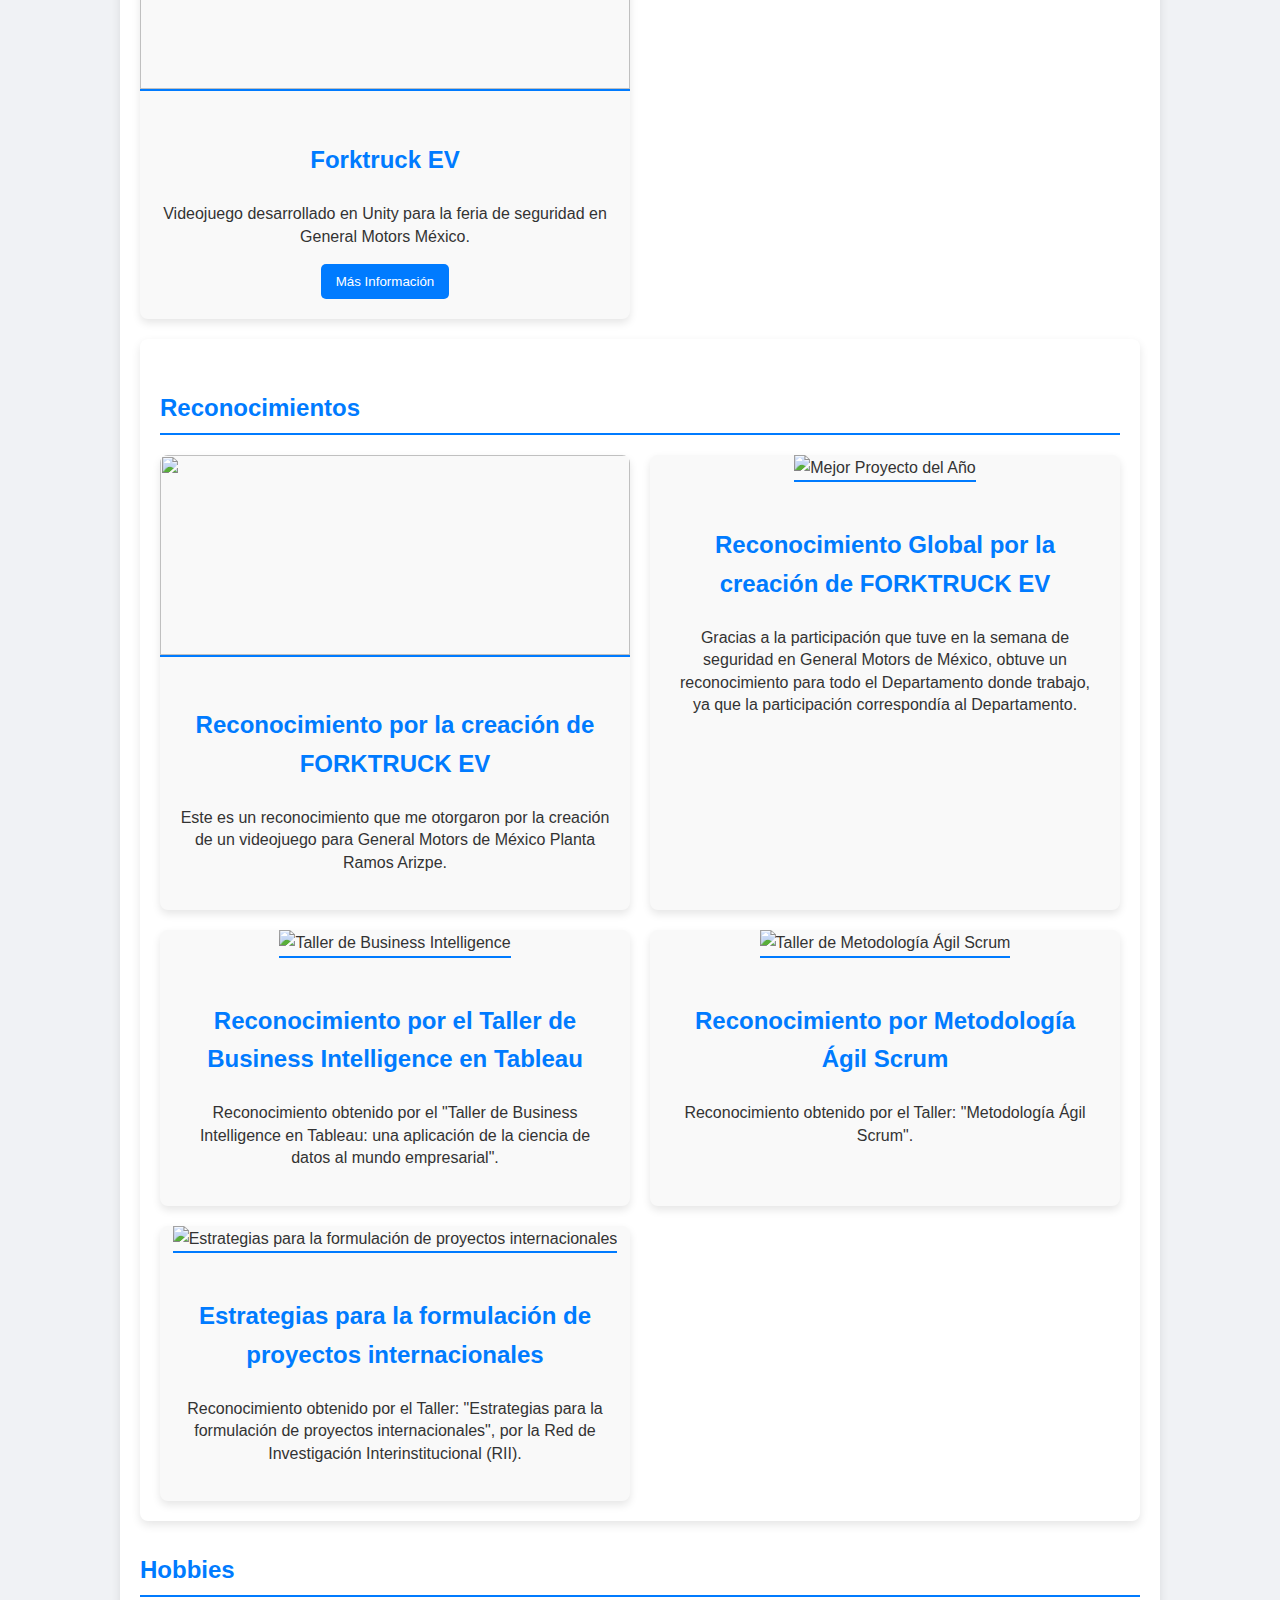
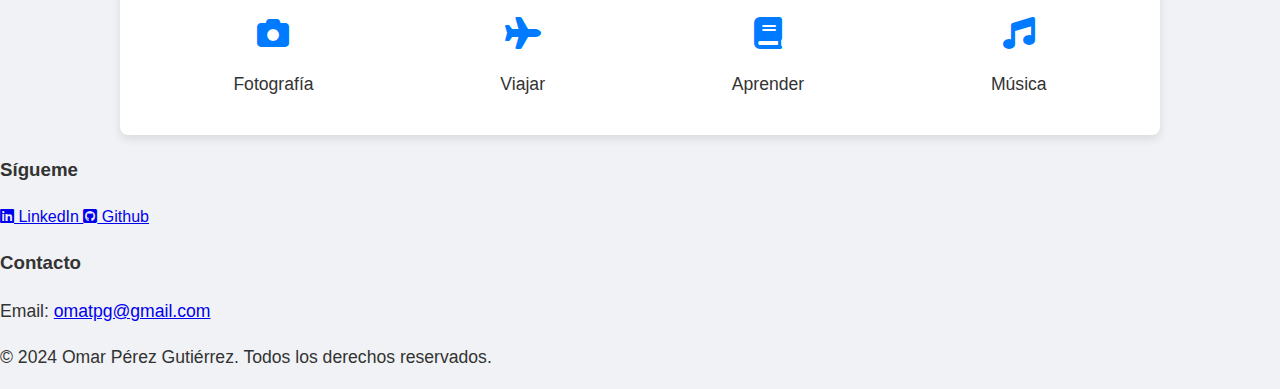
==== commit 24ccee5e: "Update index.html" ====
--- a/index.html
+++ b/index.html
@@ -7,6 +7,9 @@
    <title>Currículum de Omar Pérez</title>
    <link rel="stylesheet" href="styles.css">
    <link rel="shortcut icon" href="https://png.pngtree.com/png-vector/20230408/ourmid/pngtree-cv-icon-vector-design-png-image_6673358.png" />
+    <link rel="stylesheet" href="https://cdnjs.cloudflare.com/ajax/libs/font-awesome/6.0.0-beta3/css/all.min.css">
+    
+
 </head>
 
 <body>
@@ -17,13 +20,16 @@
       <h1>Omar Pérez Gutiérrez</h1>
       <p>Ingeniero en Desarrollo y Gestión de Software.</p>
    </header>
-
+<br>
+<div class="card">
    <div class="button-container">
-      <a href="pagina1.html" class="button">Inicio</a>
-      <a href="articulos.html" class="button">Articulos</a>
+      <a href="articulos.html" class="button">Artículos</a>
       <a href="pagina2.html" class="button">Reconocimientos</a>
-      <a href="pagina3.html" class="button">Hobby´s</a>
-   </div>
+      <a href="pagina3.html" class="button">Hobby's</a>
+   </div>
+    <br>
+</div>
+
 
    <div class="container">
       <!-- Acerca de Mí -->
@@ -55,25 +61,28 @@
          </ul>
       </section>
 
-      <!-- Habilidades -->
-      <section id="habilidades">
-         <h2>Habilidades</h2>
-         <div class="skills">
-            <div>JavaScript</div>
-            <div>Python</div>
-            <div>Java</div>
-            <div>HTML/CSS</div>
-            <div>SQL</div>
-            <div>Scrum</div>
-         </div>
-      </section>
+ <section id="habilidades">
+   <h2>Habilidades Técnicas</h2>
+   <div class="skills">
+      <div><i class="fab fa-js-square"></i> JavaScript</div>
+      <div><i class="fas fa-cube"></i> Unity Hub</div>
+      <div><i class="fab fa-java"></i> Java</div>
+      <div><i class="fab fa-html5"></i> HTML/CSS</div>
+      <div><i class="fab fa-php"></i> PHP</div>
+      <div><i class="fas fa-stream"></i> Scrum</div>
+      <div><i class="fas fa-microchip"></i> Arduino</div>
+      <div><i class="fab fa-android"></i> Android Studio</div>
+      <div><i class="fab fa-github"></i> Github</div>
+      <div><i class="fab fa-bootstrap"></i> Bootstrap</div>
+   </div>
+</section>
 
       <!-- Proyectos -->
       <section id="proyectos">
          <h2>Proyectos</h2>
          <div class="card-container">
             <div class="card">
-               <img src="https://media.licdn.com/dms/image/v2/D4E2DAQHV6IVR4_UrGA/profile-treasury-image-shrink_1920_1920/profile-treasury-image-shrink_1920_1920/0/1728596674901?e=1730152800&v=beta&t=wnvPWV7VGn-40qWFDPG9XLgu1O3FG4eMi6cEp6OR1-s" alt="Forktruck EV">
+               <img src="https://media.licdn.com/dms/image/v2/D4E2DAQHV6IVR4_UrGA/profile-treasury-image-shrink_1920_1920/profile-treasury-image-shrink_1920_1920/0/1728596674901?e=1730991600&v=beta&t=XD77FcX2bk0pvffvFSVfKyL9efMtpjs7jBoG2JYStdI">
                <div class="card-content">
                   <h3>Forktruck EV</h3>
                   <p>Videojuego desarrollado en Unity para la feria de seguridad en General Motors México.</p>
@@ -91,14 +100,14 @@
             <h2>Reconocimientos</h2>
             <div class="card-container">
                <div class="card">
-                  <img src="https://media.licdn.com/dms/image/v2/D4E2DAQHeWmFbeBJMnQ/profile-treasury-image-shrink_800_800/profile-treasury-image-shrink_800_800/0/1728676182315?e=1730149200&v=beta&t=CDo5J23IGkEI3jmJxhGGnj2z08sGaFgPCqKEMFuv-Xg" alt="Premio a la Innovación">
+                  <img src="https://media.licdn.com/dms/image/v2/D4E2DAQHeWmFbeBJMnQ/profile-treasury-image-shrink_800_800/profile-treasury-image-shrink_800_800/0/1728676182315?e=1730988000&v=beta&t=XR4dPTwJAr3XbsuElVx0Y-vH2RwPcDxY4A9PY1Xj9qM">
                   <div class="card-content">
                      <h3>Reconocimiento por la creación de FORKTRUCK EV</h3>
                      <p>Este es un reconocimiento que me otorgaron por la creación de un videojuego para General Motors de México Planta Ramos Arizpe.</p>
                   </div>
                </div>
                <div class="card">
-                  <img src="https://media.licdn.com/dms/image/v2/D4E2DAQE7HsrekySH8A/profile-treasury-image-shrink_800_800/profile-treasury-image-shrink_800_800/0/1728680442780?e=1730152800&v=beta&t=YSi068hPWlJ6Jw6rW6gj3Cw-pwyi7NmF3JpcMNuL_R4" alt="Mejor Proyecto del Año">
+                  <img src="https://media.licdn.com/dms/image/v2/D4E2DAQE7HsrekySH8A/profile-treasury-image-shrink_800_800/profile-treasury-image-shrink_800_800/0/1728680442780?e=1730991600&v=beta&t=RtqHMy_Rax8_D_tsdnERMbuPqnAFl7u-4jBsuyfgF3c" alt="Mejor Proyecto del Año">
                   <div class="card-content">
                      <h3>Reconocimiento Global por la creación de FORKTRUCK EV</h3>
                      <p>Gracias a la participación que tuve en la semana de seguridad en General Motors de México, obtuve un reconocimiento para todo el Departamento donde trabajo, ya que la participación correspondía al Departamento.</p>
@@ -154,9 +163,28 @@
       </section>
    </div>
 
-   <footer>
-      <p>&copy; 2024 Omar Pérez. Todos los derechos reservados.</p>
-   </footer>
+<!-- Footer -->
+<footer id="contacto">
+   <div class="footer-content">
+      <div class="social-media">
+         <h3>Sígueme</h3>
+         <a href="www.linkedin.com/in/omar-pérez-gutiérrez-6a840a200" target="_blank" aria-label="LinkedIn">
+            <i class="fab fa-linkedin"></i> LinkedIn
+         </a>
+         <a href="https://github.com/OmarPerezG" target="_blank" aria-label="Github">
+            <i class="fab fa-github-square"></i> Github
+         </a>
+      </div>
+      <div class="contact-info">
+         <h3>Contacto</h3>
+         <p>Email: <a href="mailto:tuemail@example.com">omatpg@gmail.com</a></p>
+      </div>
+   </div>
+   <div class="footer-bottom">
+      <p>&copy; 2024 Omar Pérez Gutiérrez. Todos los derechos reservados.</p>
+   </div>
+</footer>
+
 
    <!-- Contenedor de la alerta -->
    <div id="alert">
@@ -171,7 +199,6 @@
 </body>
 
 </html>
-
 <script src="scripts.js"></script>
 </body>
 </html>
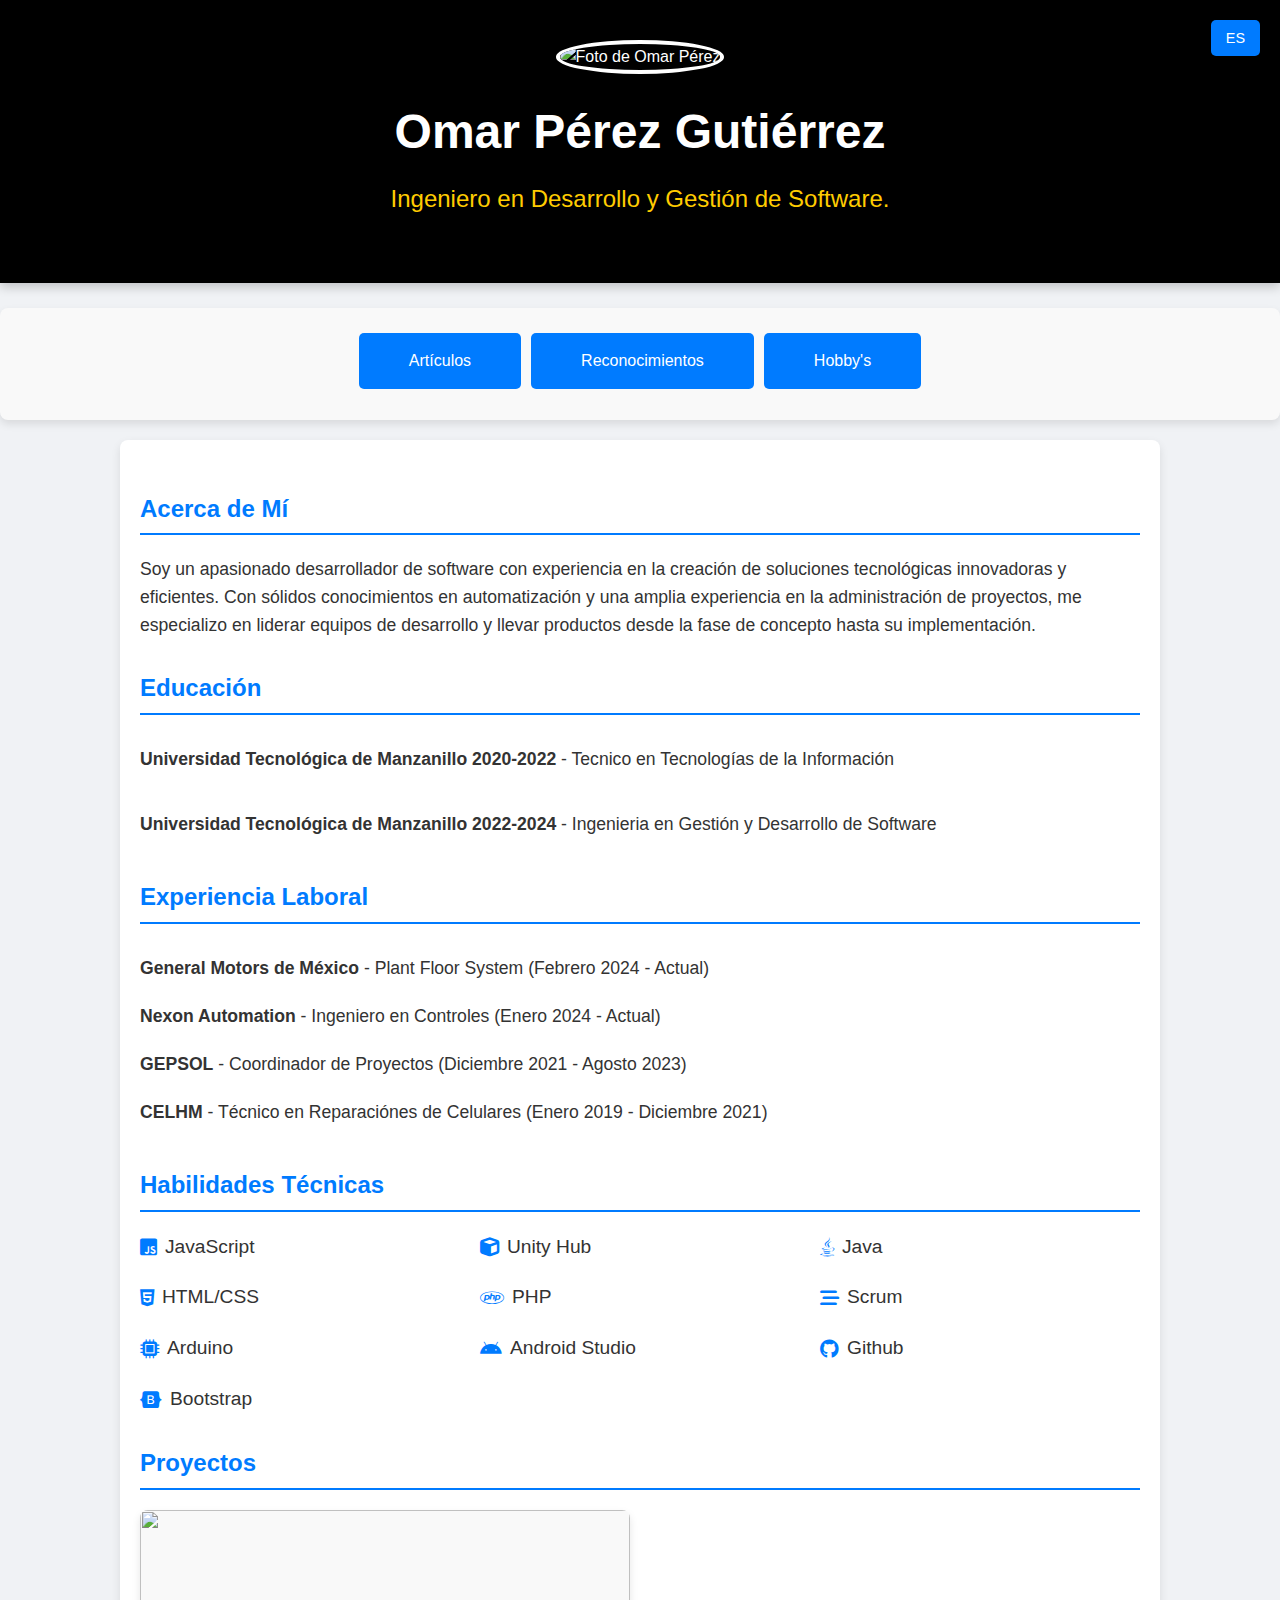
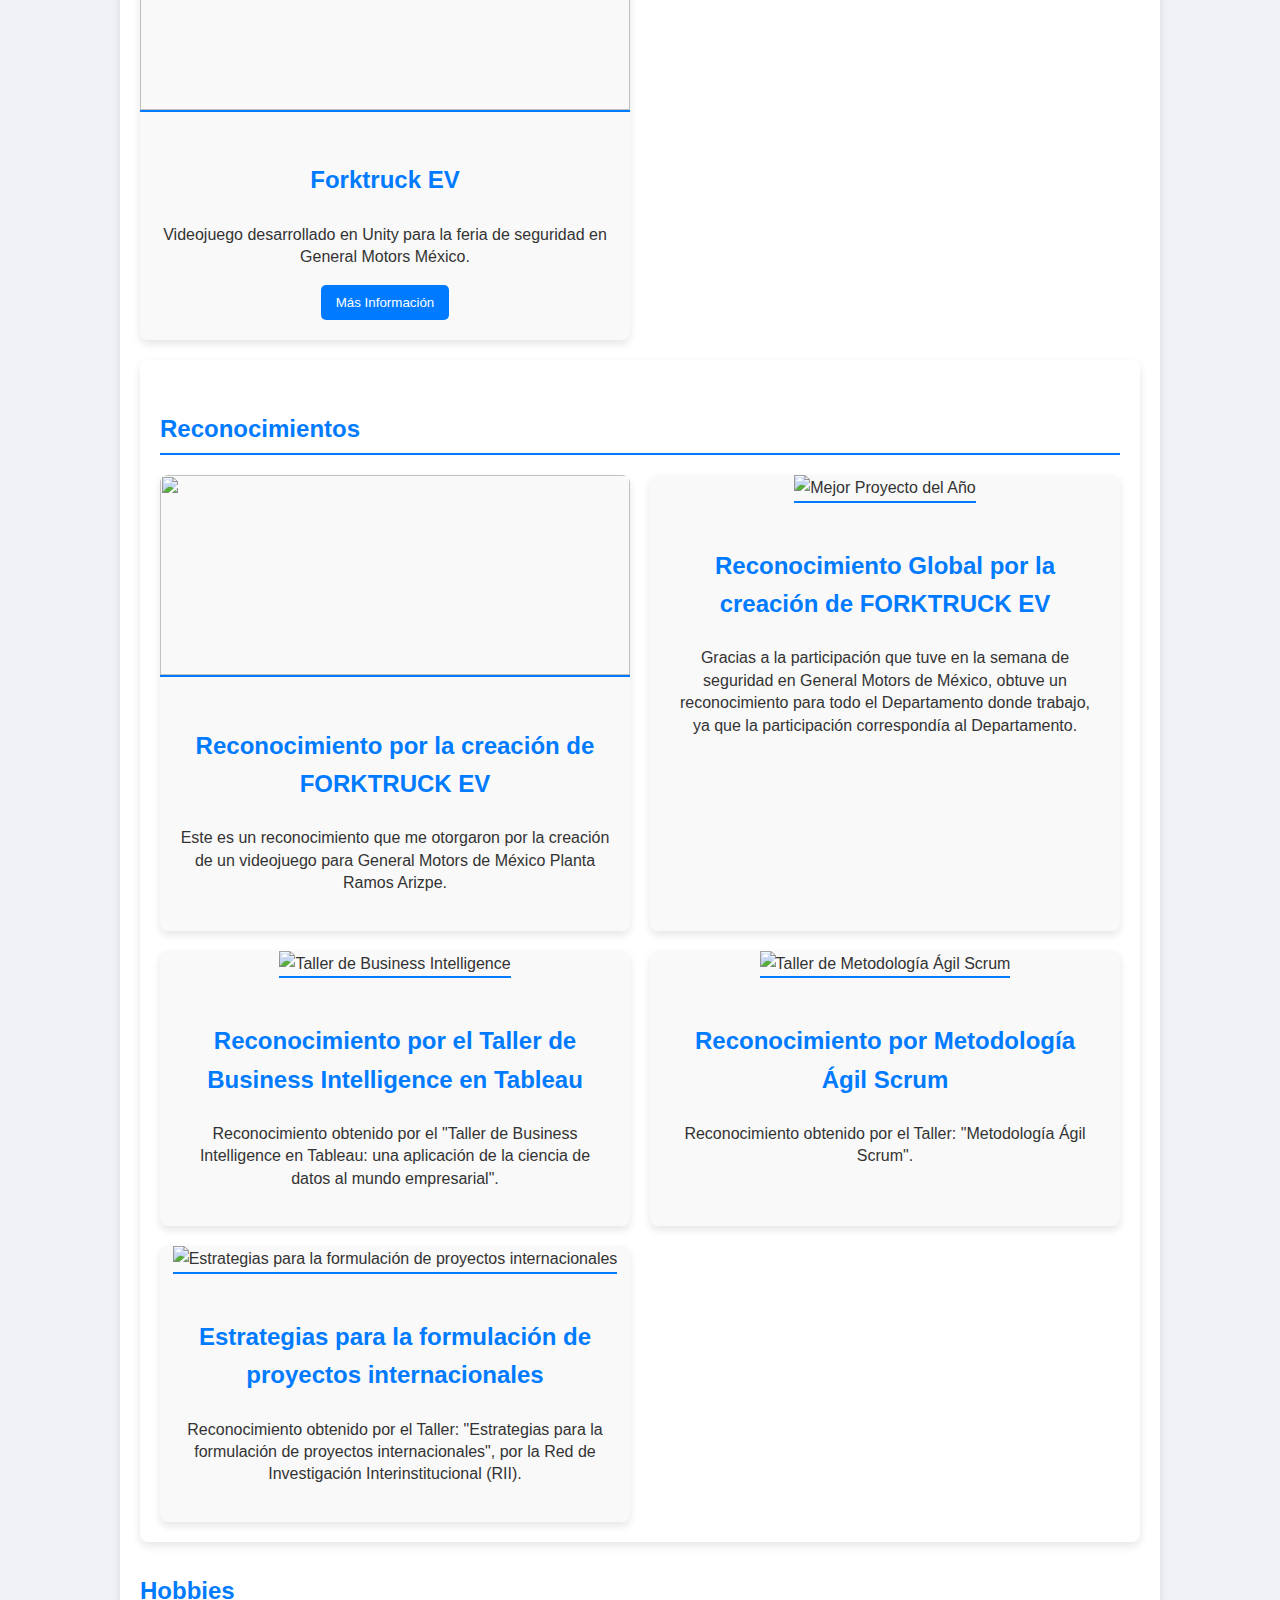
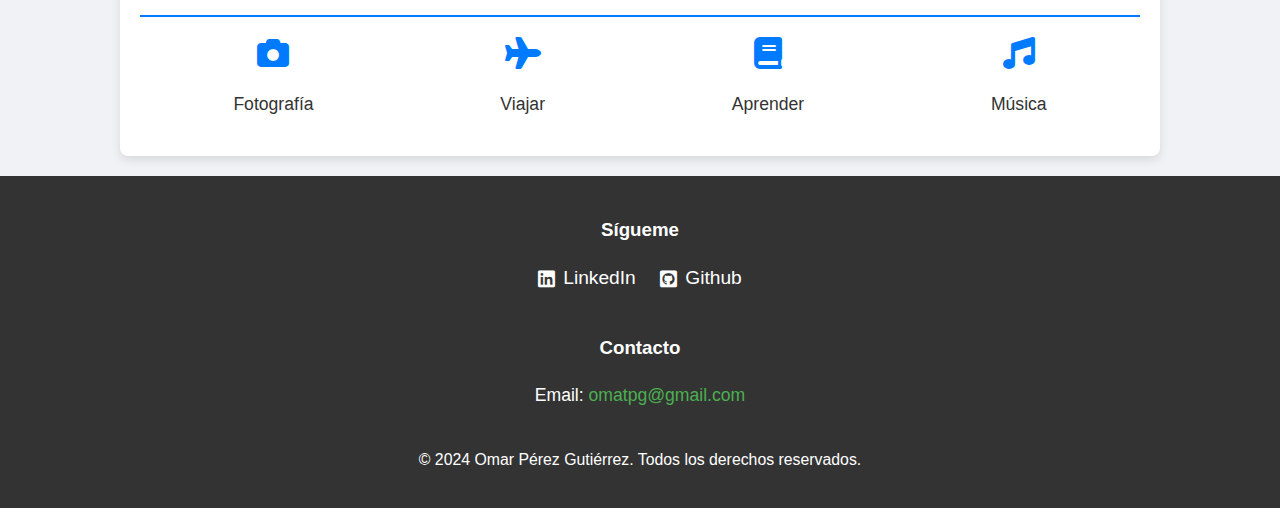
==== commit 8e02712a: "Update index.html" ====
--- a/index.html
+++ b/index.html
@@ -24,7 +24,7 @@
 <div class="card">
    <div class="button-container">
       <a href="articulos.html" class="button">Artículos</a>
-      <a href="pagina2.html" class="button">Reconocimientos</a>
+      <a href="PlayForkTruck.html" class="button">Reconocimientos</a>
       <a href="pagina3.html" class="button">Hobby's</a>
    </div>
     <br>
--- a/styles.css
+++ b/styles.css
@@ -296,3 +296,57 @@
         font-size: 0.9em;
     }
 }
+.skills div {
+   display: flex;
+   align-items: center;
+   gap: 8px;
+   font-size: 1.2em;
+}
+
+.skills i {
+   color: #007bff; /* Cambia el color según tu preferencia */
+}
+
+
+
+footer {
+   background-color: #333;
+   color: #fff;
+   padding: 20px 0;
+   text-align: center;
+}
+
+.footer-content {
+   display: flex;
+   flex-direction: column;
+   align-items: center;
+   gap: 20px;
+}
+
+.social-media a {
+   display: inline-flex;
+   align-items: center;
+   color: #fff;
+   font-size: 1.2em;
+   margin: 0 10px;
+   text-decoration: none;
+   transition: color 0.3s ease;
+}
+
+.social-media i {
+   margin-right: 8px;
+}
+
+.social-media a:hover {
+   color: #4CAF50; /* Cambia el color en hover según tu preferencia */
+}
+
+.contact-info a {
+   color: #4CAF50;
+   text-decoration: none;
+}
+
+.footer-bottom {
+   margin-top: 20px;
+   font-size: 0.9em;
+}
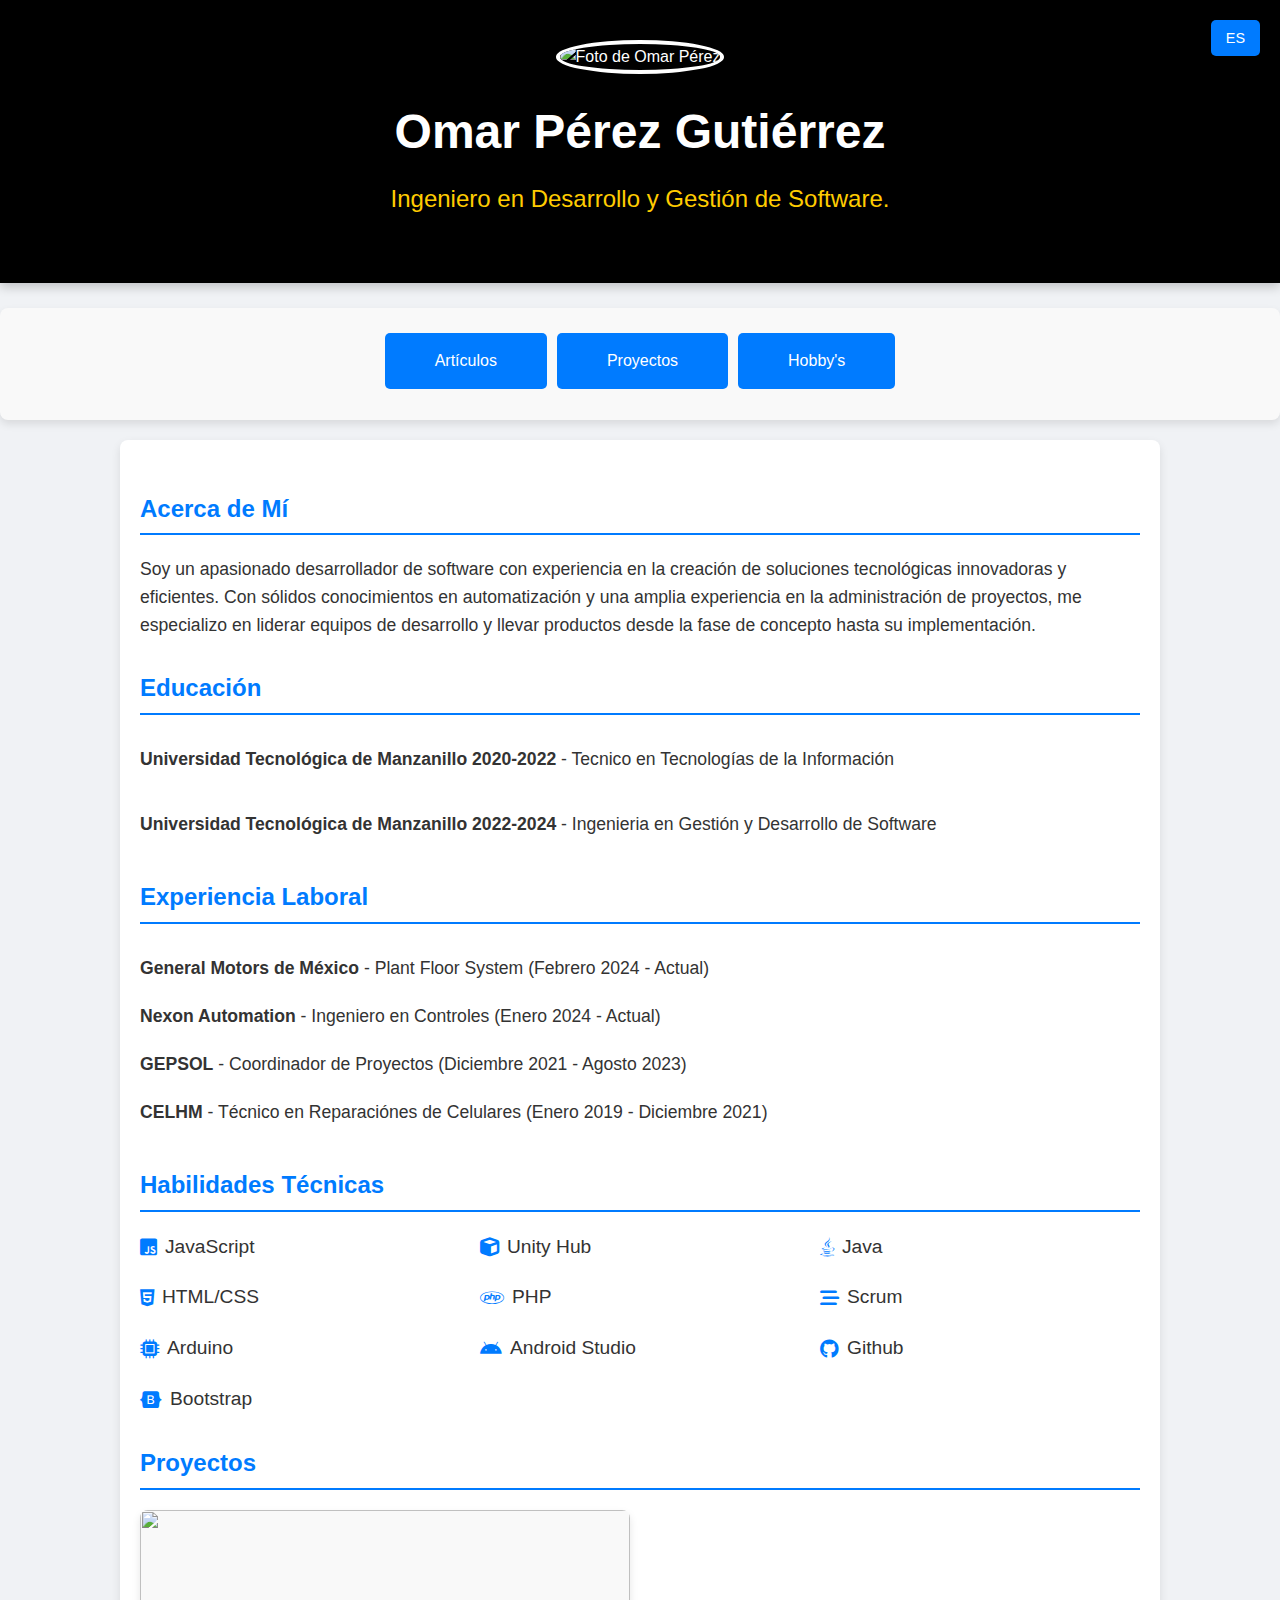
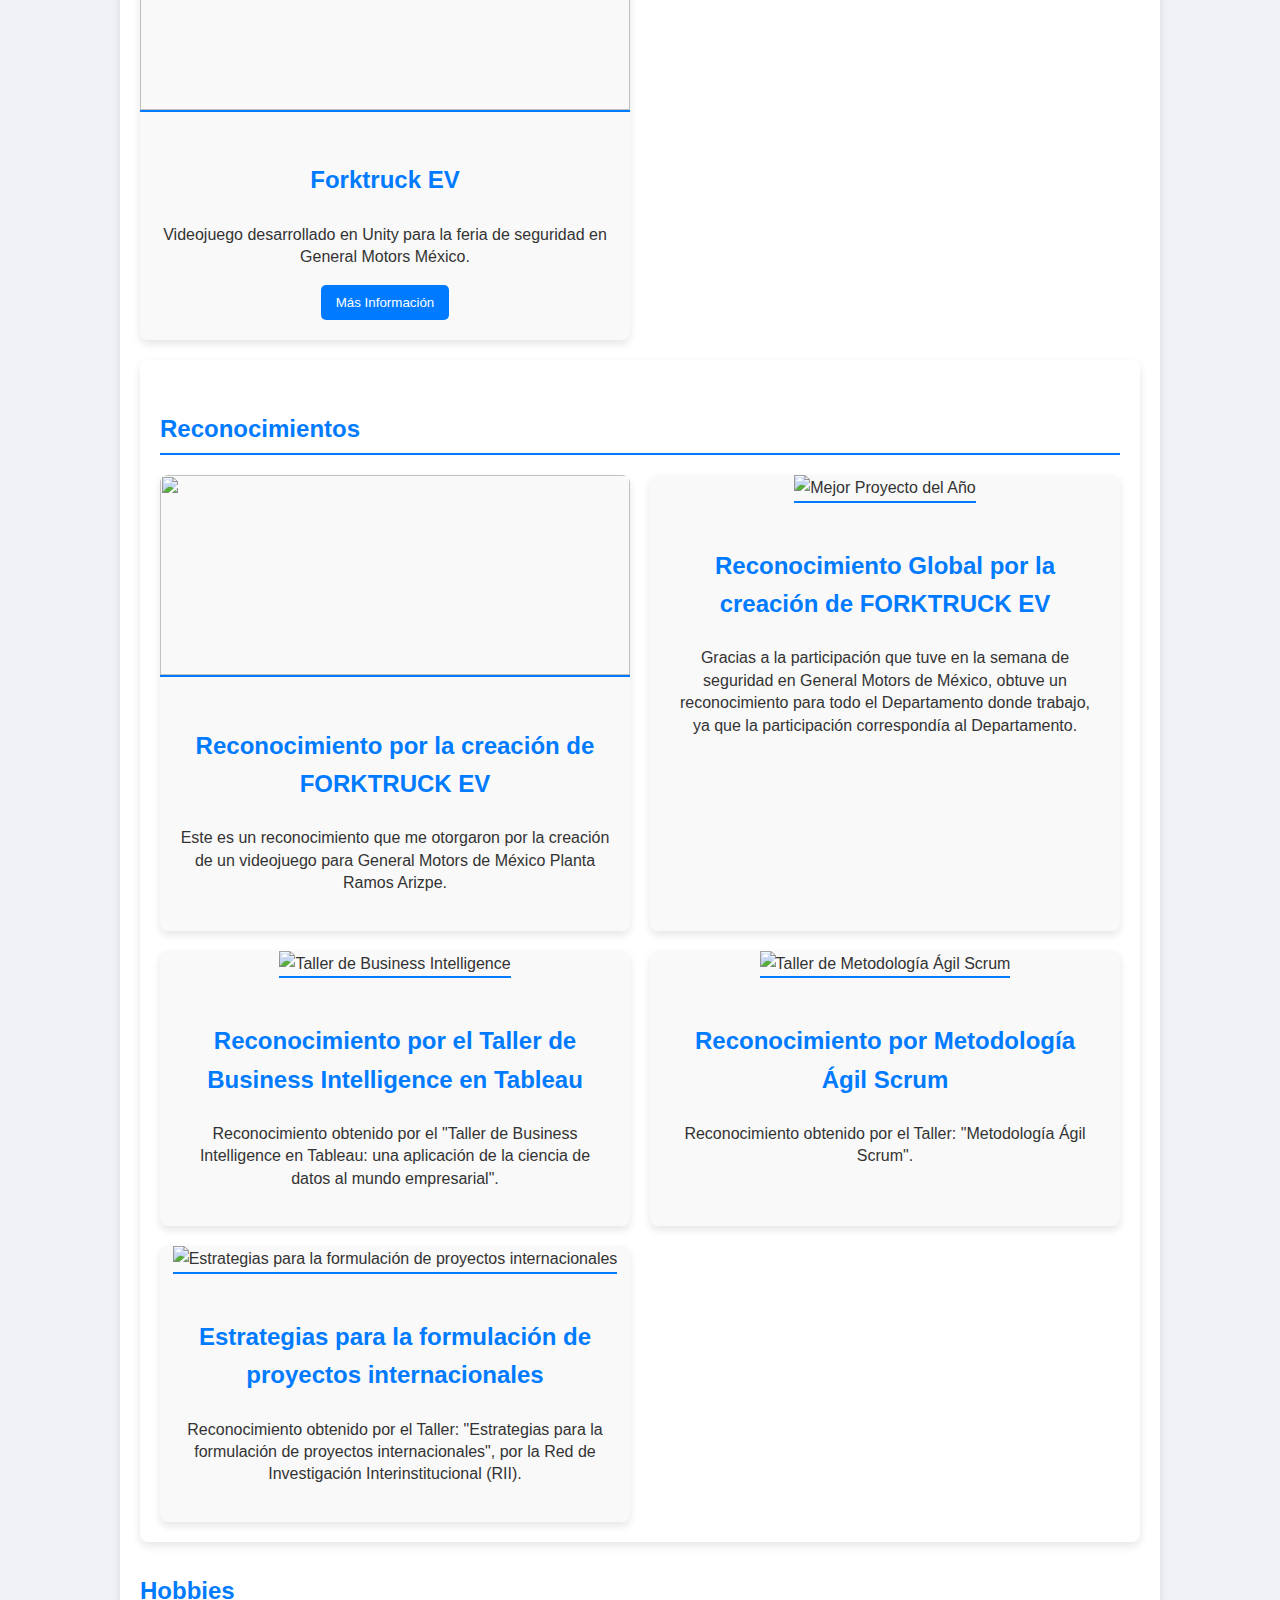
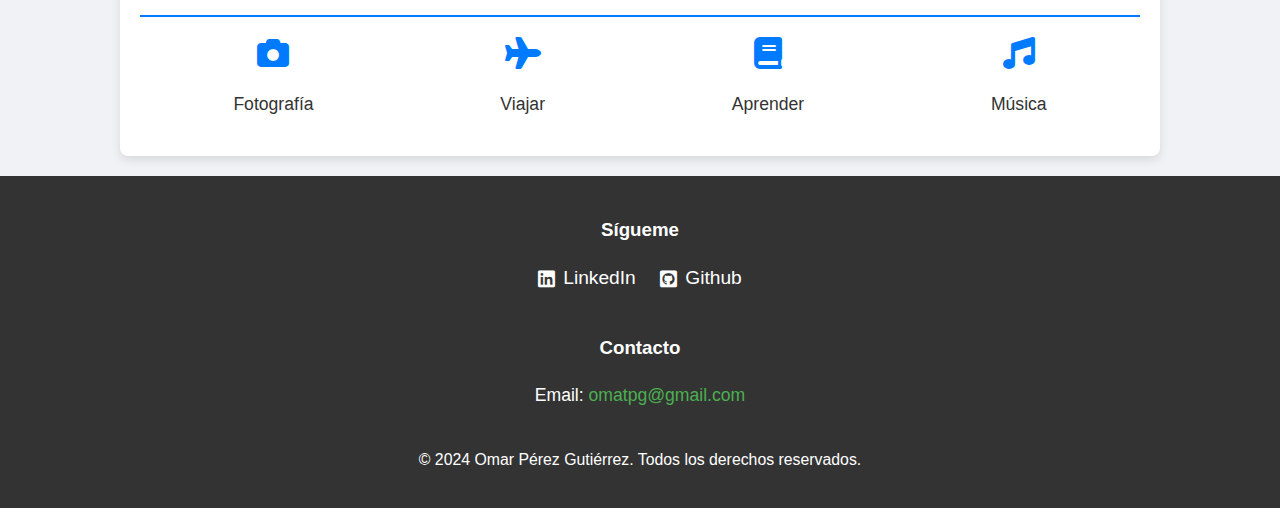
==== commit 431da9a5: "Update index.html" ====
--- a/index.html
+++ b/index.html
@@ -24,7 +24,7 @@
 <div class="card">
    <div class="button-container">
       <a href="articulos.html" class="button">Artículos</a>
-      <a href="PlayForkTruck.html" class="button">Reconocimientos</a>
+      <a href="Proyectos.html" class="button">Proyectos</a>
       <a href="pagina3.html" class="button">Hobby's</a>
    </div>
     <br>
